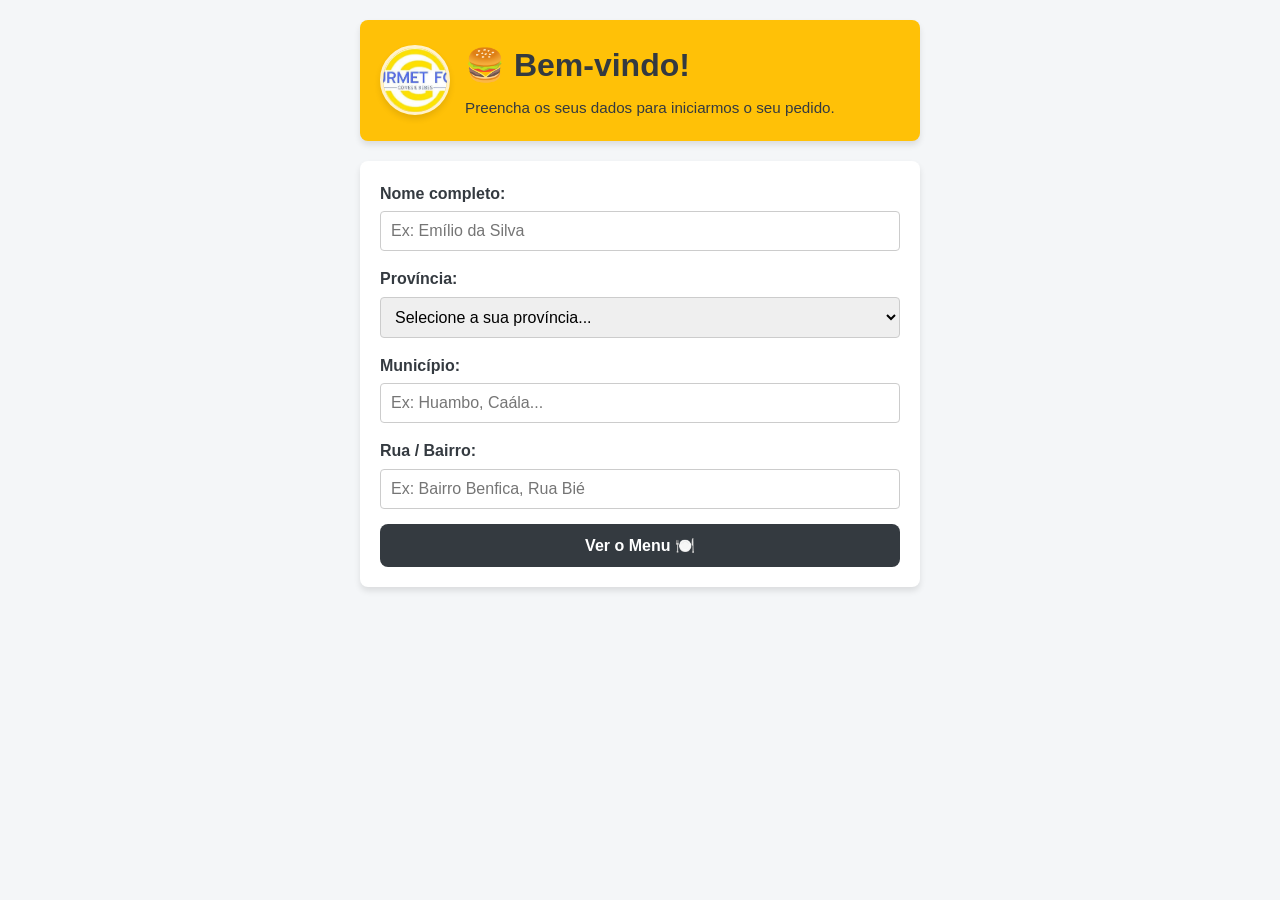
==== index.html @ bf73ad4e "Update index.html" ====
<!DOCTYPE html>
<html lang="pt-AO">
<head>
    <meta charset="UTF-8">
    <meta name="viewport" content="width=device-width, initial-scale=1.0">
    <title>🍔Bem-vindo | Catálogo de Pedidos</title>
    <link rel="stylesheet" href="css/style.css">
</head>
<body>
    <div class="container welcome-container">
        <header class="header-amarelo">
            <div class="header-flex">
                
                <img src="img/logo.png" alt="Logotipo da Loja" class="logo-loja">
                
                <div>
                    <h1 style="margin-bottom: 5px;">🍔 Bem-vindo!</h1>
                    <p style="margin: 0; font-size: 0.95em;">Preencha os seus dados para iniciarmos o seu pedido.</p>
                </div>

            </div>
            </header>

        <main class="card">
            <form id="form-cliente">
                <div class="form-group">
                    <label for="nome">Nome completo:</label>
                    <input type="text" id="nome" placeholder="Ex: Emílio da Silva" required>
                </div>

                <div class="form-group">
                    <label for="provincia">Província:</label>
                    <select id="provincia" required>
                        <option value="" disabled selected>Selecione a sua província...</option>
                        <option value="Bengo">Bengo</option>
                        <option value="Benguela">Benguela</option>
                        <option value="Bié">Bié</option>
                        <option value="Cabinda">Cabinda</option>
                        <option value="Cuando">Cuando</option>
                        <option value="Cuando Cubango">Cuando Cubango</option>
                        <option value="Cuanza Norte">Cuanza Norte</option>
                        <option value="Cuanza Sul">Cuanza Sul</option>
                        <option value="Cunene">Cunene</option>
                        <option value="Huambo">Huambo</option>
                        <option value="Huíla">Huíla</option>
                        <option value="Icolo e Bengo">Icolo e Bengo</option>
                        <option value="Luanda">Luanda</option>
                        <option value="Lunda Norte">Lunda Norte</option>
                        <option value="Lunda Sul">Lunda Sul</option>
                        <option value="Malanje">Malanje</option>
                        <option value="Moxico">Moxico</option>
                        <option value="Moxico Leste">Moxico Leste</option>
                        <option value="Namibe">Namibe</option>
                        <option value="Uíge">Uíge</option>
                        <option value="Zaire">Zaire</option>
                        </select>
                </div>

                <div class="form-group">
                    <label for="municipio">Município:</label>
                    <input type="text" id="municipio" placeholder="Ex: Huambo, Caála..." required>
                </div>

                <div class="form-group">
                    <label for="bairro">Rua / Bairro:</label>
                    <input type="text" id="bairro" placeholder="Ex: Bairro Benfica, Rua Bié" required>
                </div>

                <button type="submit" class="btn-primario">Ver o Menu 🍽️</button>
            </form>
        </main>
    </div>

    <script src="js/app.js"></script>
</body>
        </html>
---- css/style.css ----
/* =========================================
   VARIÁVEIS DE CORES E ESTILO GLOBAL
   ========================================= */
:root {
    --cor-fundo: #f4f6f8;
    --cor-texto: #333333;
    --cor-amarelo: #ffc107;
    --cor-azul: #007bff;
    --cor-cinza-escuro: #343a40;
    --cor-vermelho: #dc3545;
    --cor-verde: #4caf50; /* Um verde mais suave e elegante */
    --sombra-cartao: 0 4px 6px rgba(0, 0, 0, 0.1);
    --borda-raio: 8px;
}

* {
    margin: 0;
    padding: 0;
    box-sizing: border-box;
    font-family: 'Segoe UI', Tahoma, Geneva, Verdana, sans-serif;
}

body {
    background-color: var(--cor-fundo);
    color: var(--cor-texto);
    line-height: 1.6;
    padding-bottom: 90px;
}

.container {
    max-width: 600px;
    margin: 0 auto;
    padding: 20px;
}

header {
    padding: 20px;
    border-radius: var(--borda-raio);
    margin-bottom: 20px;
    text-align: center;
    color: #fff;
    box-shadow: var(--sombra-cartao);
}

.header-amarelo {
    background-color: var(--cor-amarelo);
    color: var(--cor-cinza-escuro);
}

.header-azul {
    background-color: var(--cor-azul);
}

.card {
    background-color: #ffffff;
    padding: 20px;
    border-radius: var(--borda-raio);
    box-shadow: var(--sombra-cartao);
    margin-bottom: 15px;
}

.form-group {
    margin-bottom: 15px;
}

.form-group label {
    display: block;
    margin-bottom: 5px;
    font-weight: bold;
    color: var(--cor-cinza-escuro);
}

.form-group input, 
.form-group select {
    width: 100%;
    padding: 10px;
    border: 1px solid #ccc;
    border-radius: 4px;
    font-size: 16px;
}

/* =========================================
   BOTÕES GERAIS
   ========================================= */
button {
    width: 100%;
    padding: 12px;
    font-size: 16px;
    font-weight: bold;
    border: none;
    border-radius: var(--borda-raio);
    cursor: pointer;
    transition: background-color 0.3s ease;
}

.btn-primario {
    background-color: var(--cor-cinza-escuro);
    color: #ffffff;
}

.btn-sucesso {
    background-color: var(--cor-verde);
    color: #ffffff;
}

.btn-perigo {
    background-color: var(--cor-vermelho);
    color: #ffffff;
}

/* =========================================
   BARRA DE NAVEGAÇÃO (RODAPÉ) - BOTÕES MAIS FINOS
   ========================================= */
.nav-inferior {
    position: fixed;
    bottom: 0;
    left: 0;
    width: 100%;
    background-color: #ffffff;
    box-shadow: 0 -2px 10px rgba(0,0,0,0.1);
    display: flex;
    justify-content: space-around;
    padding: 10px;
    z-index: 1000;
}

.nav-inferior button {
    width: 48%; /* Ocupam bem o espaço lateral */
    padding: 10px 5px; /* REDUZIDO a altura do botão */
    font-size: 14px; /* Letra ligeiramente menor para combinar */
    height: 45px; /* Altura fixa e fina */
    border-radius: 20px; /* Cantos um pouco mais redondos como na sua imagem */
}

/* =========================================
   NOTIFICAÇÕES FLUTUANTES (TOAST)
   ========================================= */
.toast-notificacao {
    position: fixed;
    top: -100px; /* Começa escondido em cima */
    left: 50%;
    transform: translateX(-50%);
    background-color: var(--cor-verde);
    color: white;
    padding: 12px 20px;
    border-radius: 30px;
    font-weight: bold;
    font-size: 14px;
    box-shadow: 0 4px 10px rgba(0,0,0,0.2);
    z-index: 9999;
    opacity: 0;
    transition: all 0.4s ease; /* Animação suave */
    text-align: center;
    width: 90%;
    max-width: 400px;
}

/* Classe que o JavaScript adiciona para a notificação descer e aparecer */
.toast-notificacao.mostrar {
    top: 20px;
    opacity: 1;
}

.toast-erro {
    background-color: var(--cor-vermelho);
}

/* =========================================
   ADICIONAIS DO CARRINHO
   ========================================= */
.total-container {
    font-size: 1.2em;
    font-weight: bold;
    text-align: center;
    margin: 20px 0;
    padding: 15px;
    background-color: #e9ecef;
    border-radius: var(--borda-raio);
    color: var(--cor-cinza-escuro);
       }

/* =========================================
   LOGÓTIPO DA LOJA E CABEÇALHO FLEX
   ========================================= */
.logo-loja {
    width: 70px;             /* Um pouco mais pequeno para caber bem ao lado do texto */
    height: 70px;            
    object-fit: cover;       
    border-radius: 50%;      
    border: 3px solid rgba(255, 255, 255, 0.8); 
    box-shadow: 0 4px 6px rgba(0,0,0,0.1);      
    flex-shrink: 0;          /* Impede que o logo encolha */
}

/* Nova classe para alinhar o logo e o texto lado a lado */
.header-flex {
    display: flex;
    align-items: center; /* Centra as coisas verticalmente */
    gap: 15px; /* Espaço entre o logo e o texto */
    text-align: left; /* O texto passa a ficar alinhado à esquerda */
}
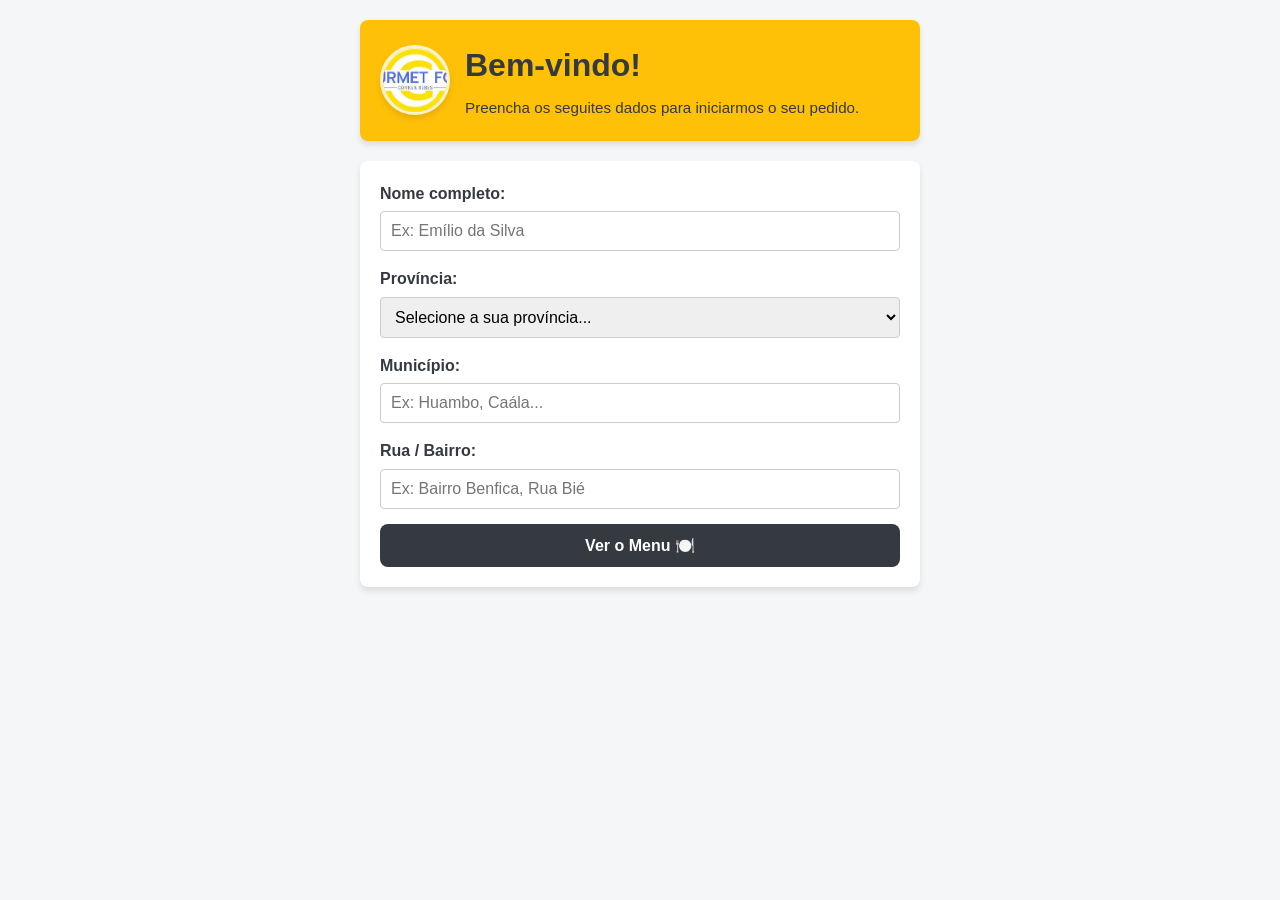
==== commit 48996a74: "Update index.html" ====
--- a/index.html
+++ b/index.html
@@ -3,7 +3,7 @@
 <head>
     <meta charset="UTF-8">
     <meta name="viewport" content="width=device-width, initial-scale=1.0">
-    <title>🍔Bem-vindo | Catálogo de Pedidos</title>
+    <title>Bem-vindo | Catálogo de Pedidos</title>
     <link rel="stylesheet" href="css/style.css">
 </head>
 <body>
@@ -14,8 +14,8 @@
                 <img src="img/logo.png" alt="Logotipo da Loja" class="logo-loja">
                 
                 <div>
-                    <h1 style="margin-bottom: 5px;">🍔 Bem-vindo!</h1>
-                    <p style="margin: 0; font-size: 0.95em;">Preencha os seus dados para iniciarmos o seu pedido.</p>
+                    <h1 style="margin-bottom: 5px;">Bem-vindo!</h1>
+                    <p style="margin: 0; font-size: 0.95em;">Preencha os seguites dados para iniciarmos o seu pedido.</p>
                 </div>
 
             </div>
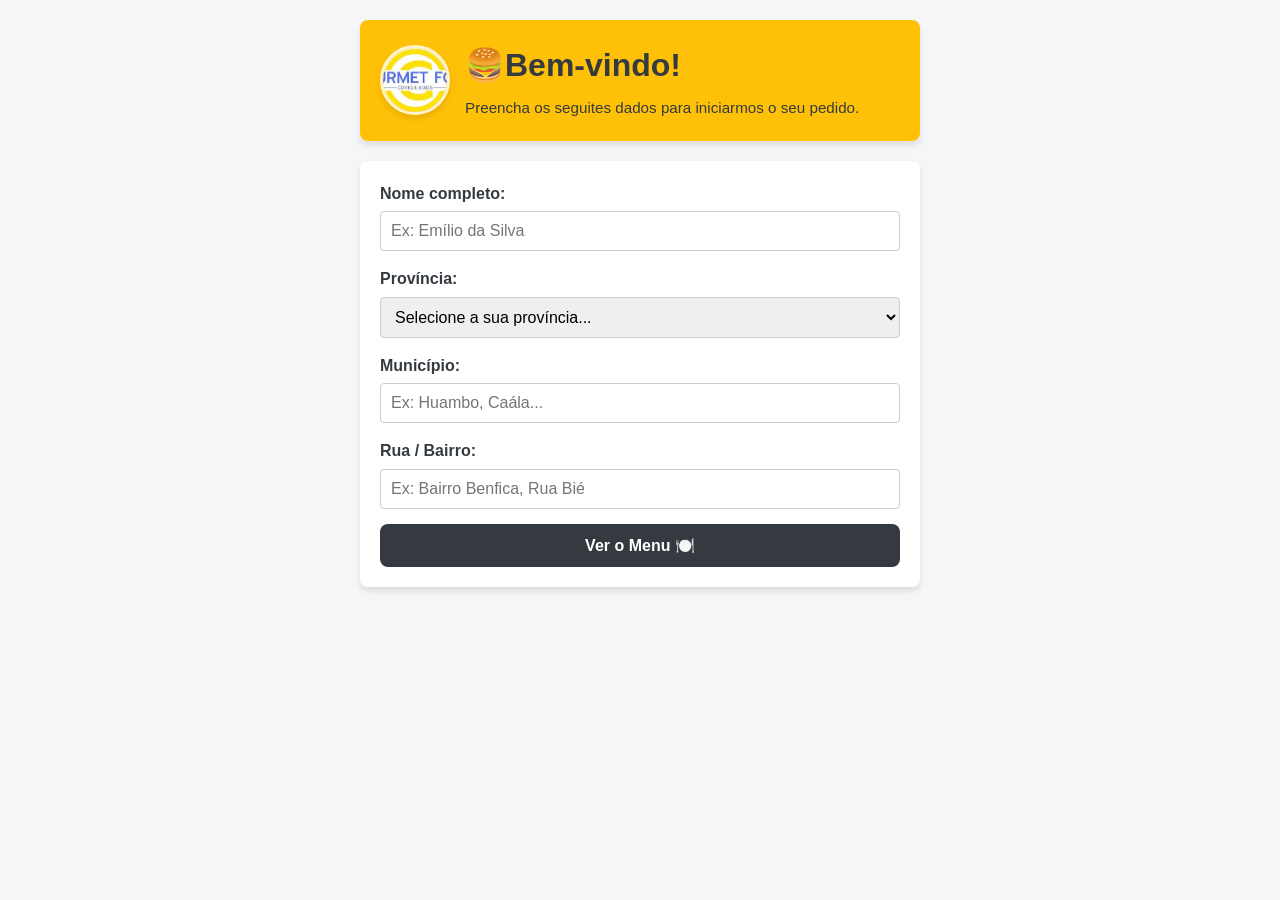
==== commit 6711f666: "Update index.html" ====
--- a/index.html
+++ b/index.html
@@ -14,7 +14,7 @@
                 <img src="img/logo.png" alt="Logotipo da Loja" class="logo-loja">
                 
                 <div>
-                    <h1 style="margin-bottom: 5px;">Bem-vindo!</h1>
+                    <h1 style="margin-bottom: 5px;">🍔Bem-vindo!</h1>
                     <p style="margin: 0; font-size: 0.95em;">Preencha os seguites dados para iniciarmos o seu pedido.</p>
                 </div>
 
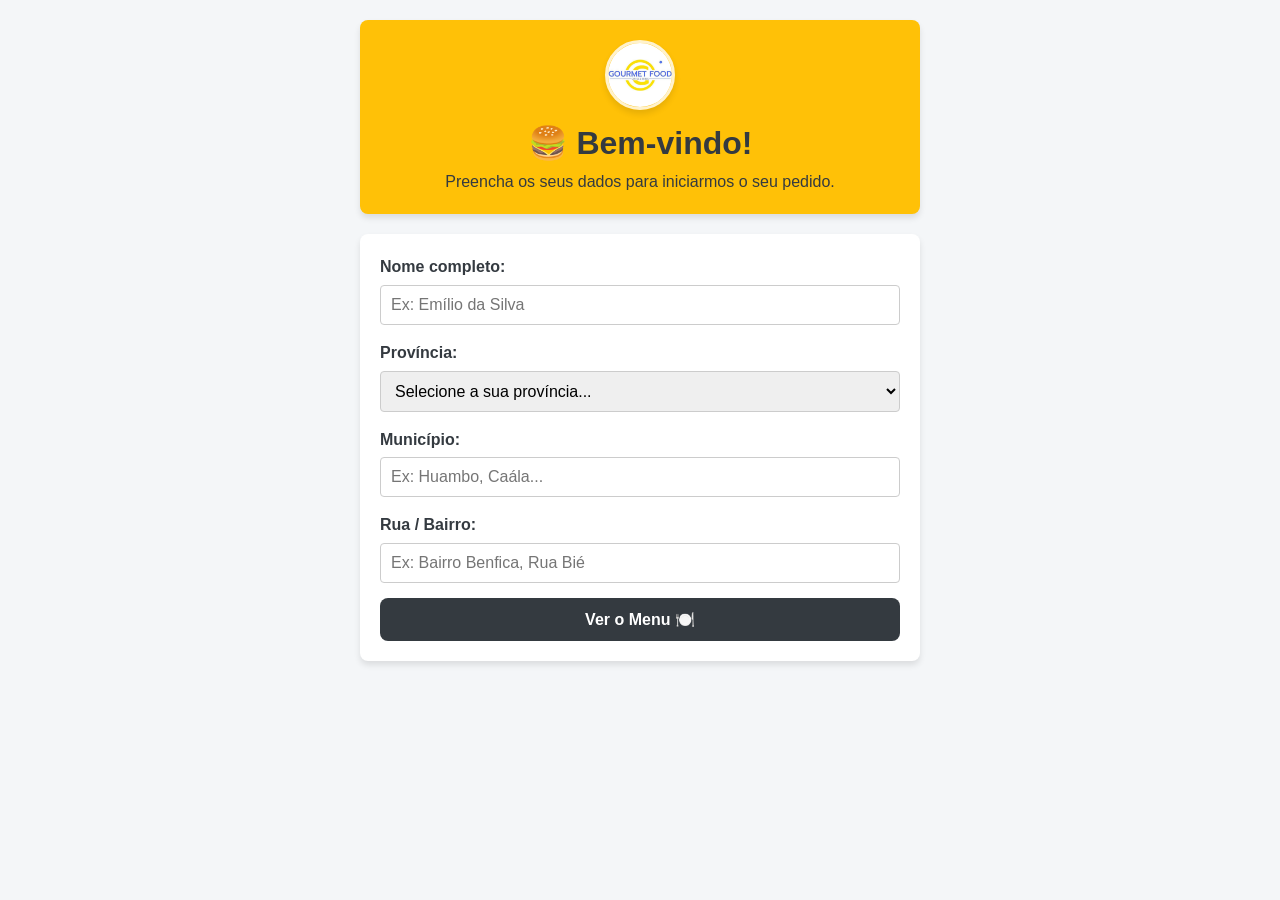
==== commit f8bd2399: "Update index.html" ====
--- a/index.html
+++ b/index.html
@@ -9,17 +9,10 @@
 <body>
     <div class="container welcome-container">
         <header class="header-amarelo">
-            <div class="header-flex">
-                
-                <img src="img/logo.png" alt="Logotipo da Loja" class="logo-loja">
-                
-                <div>
-                    <h1 style="margin-bottom: 5px;">🍔Bem-vindo!</h1>
-                    <p style="margin: 0; font-size: 0.95em;">Preencha os seguites dados para iniciarmos o seu pedido.</p>
-                </div>
-
-            </div>
-            </header>
+            <img src="logo.png" alt="Logotipo da Loja" class="logo-loja">
+            <h1>🍔 Bem-vindo!</h1>
+            <p>Preencha os seus dados para iniciarmos o seu pedido.</p>
+        </header>
 
         <main class="card">
             <form id="form-cliente">
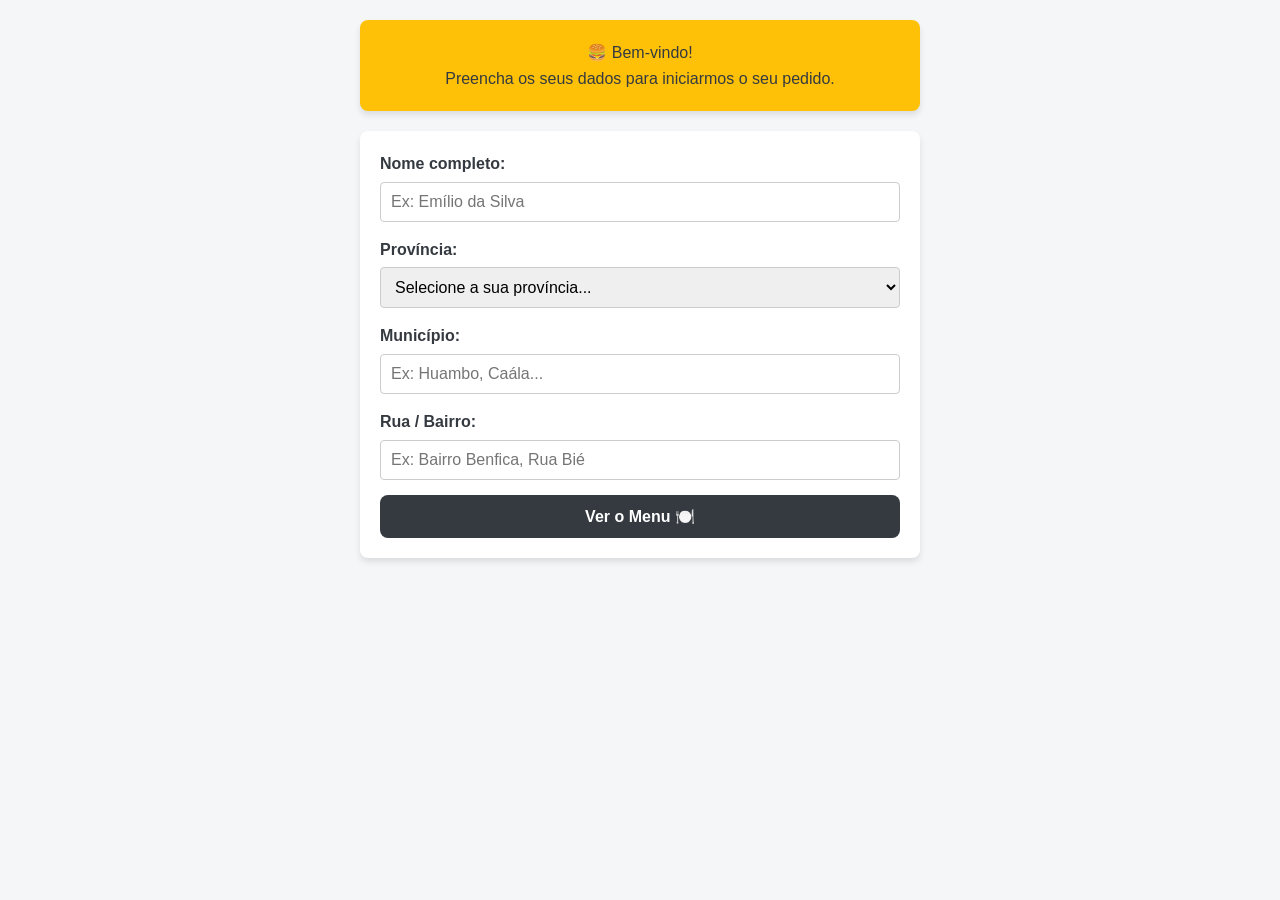
==== commit d4950c2e: "Update index.html" ====
--- a/index.html
+++ b/index.html
@@ -8,8 +8,7 @@
 </head>
 <body>
     <div class="container welcome-container">
-        <header class="header-amarelo">
-            <img src="logo.png" alt="Logotipo da Loja" class="logo-loja">
+        <header class="header-amarelo"
             <h1>🍔 Bem-vindo!</h1>
             <p>Preencha os seus dados para iniciarmos o seu pedido.</p>
         </header>
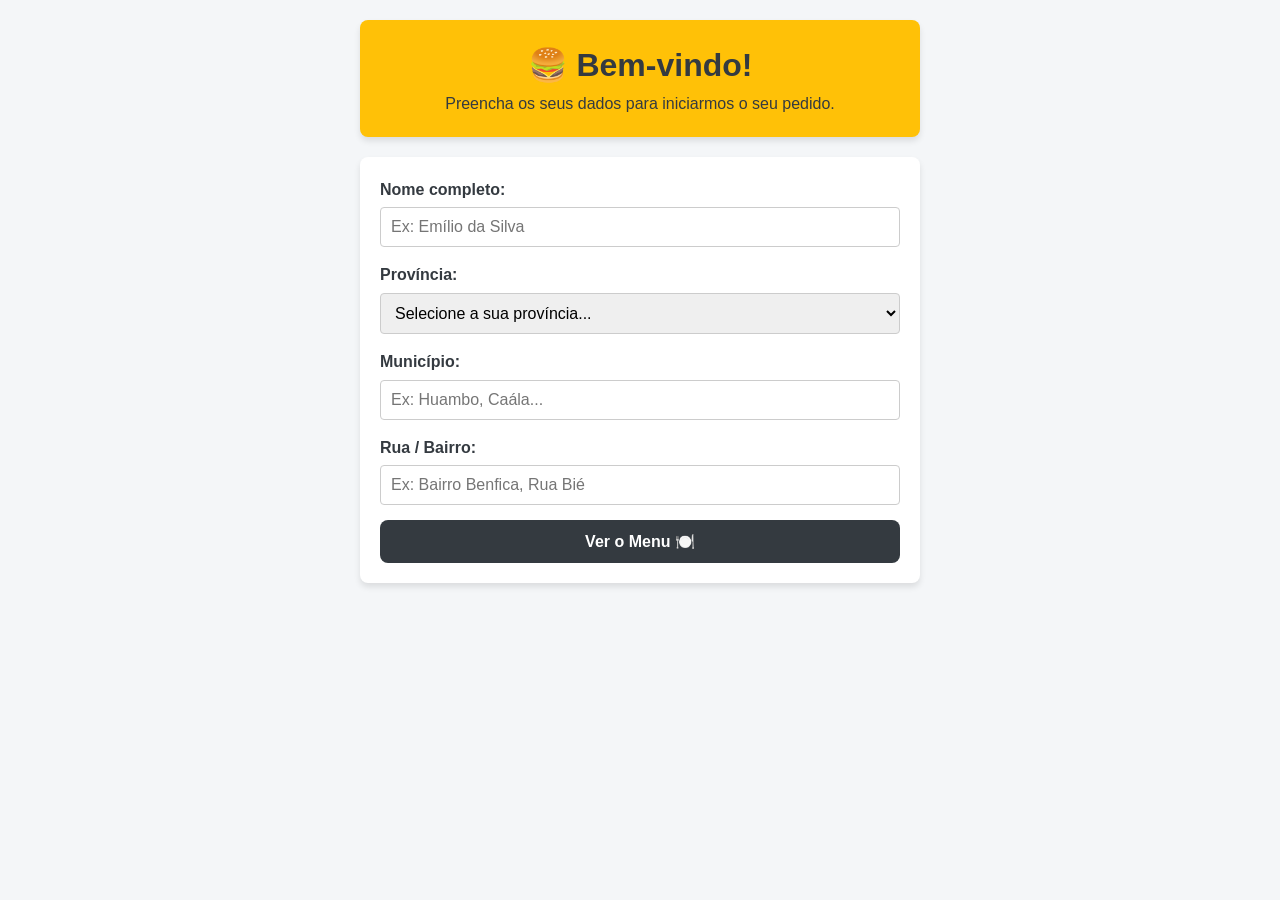
==== commit 769a97d9: "Update index.html" ====
--- a/index.html
+++ b/index.html
@@ -9,6 +9,7 @@
 <body>
     <div class="container welcome-container">
         <header class="header-amarelo"
+         <img src="logo.png" alt="Logotipo da Loja" class="logo-loja">
             <h1>🍔 Bem-vindo!</h1>
             <p>Preencha os seus dados para iniciarmos o seu pedido.</p>
         </header>
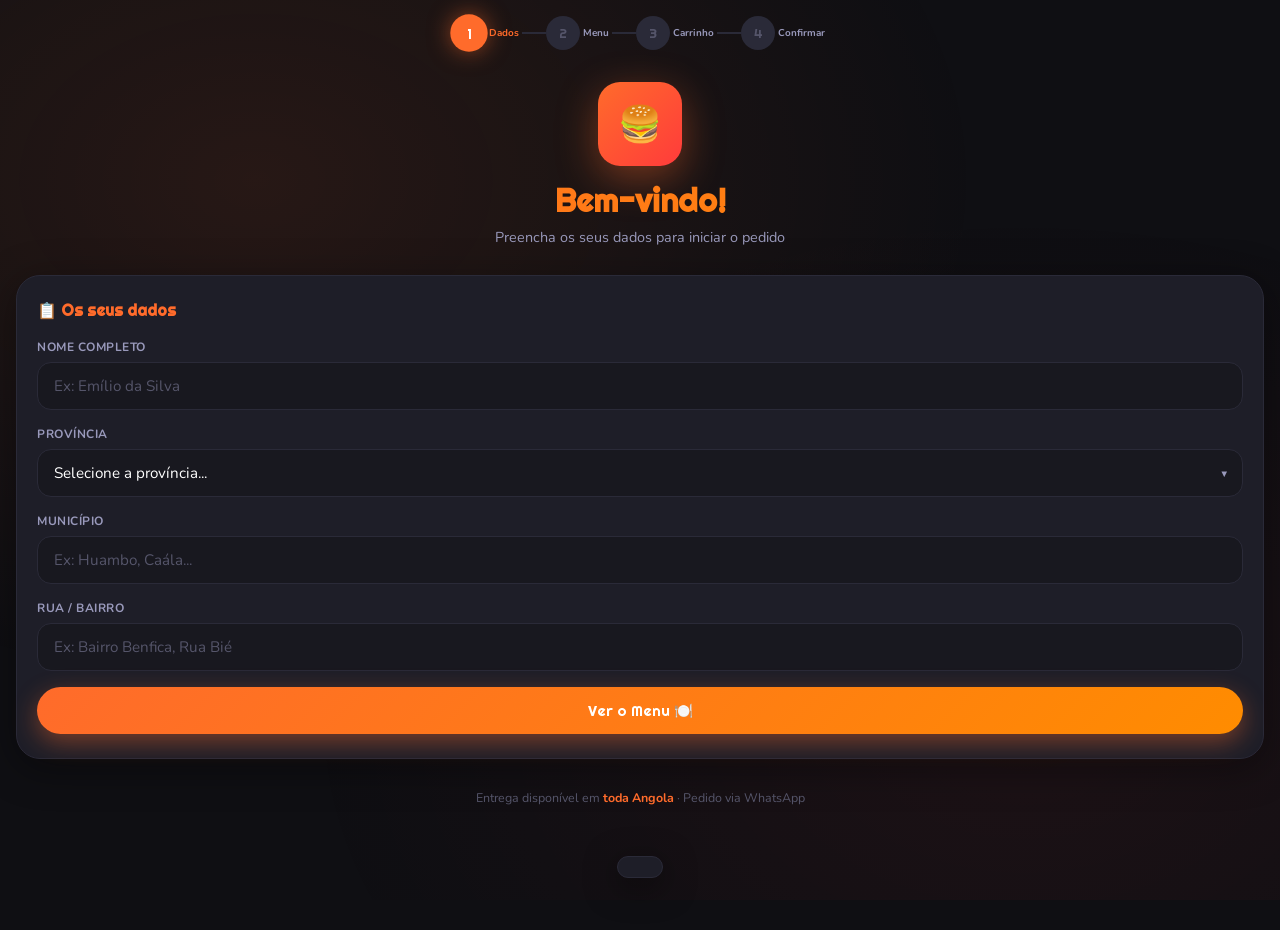
==== commit 741f1db4: "Add files via upload" ====
--- a/index.html
+++ b/index.html
@@ -1,69 +1,553 @@
 <!DOCTYPE html>
 <html lang="pt-AO">
 <head>
-    <meta charset="UTF-8">
-    <meta name="viewport" content="width=device-width, initial-scale=1.0">
-    <title>Bem-vindo | Catálogo de Pedidos</title>
-    <link rel="stylesheet" href="css/style.css">
+<meta charset="UTF-8"/>
+<meta name="viewport" content="width=device-width,initial-scale=1.0"/>
+<title>Catálogo de Pedidos</title>
+<link href="https://fonts.googleapis.com/css2?family=Nunito:wght@400;600;700;800;900&family=Righteous&display=swap" rel="stylesheet"/>
+<style>
+:root{
+  --bg:#0f0f13;--bg2:#18181f;--card:#1e1e28;--border:#2a2a38;
+  --orange:#ff6b2b;--orange2:#ff8c00;--red:#ff3b3b;--green:#22c55e;
+  --white:#fff;--muted:#9999bb;--muted2:#55556a;
+  --ft:'Righteous',cursive;--fb:'Nunito',sans-serif;
+  --r:14px;--tr:all .3s cubic-bezier(.4,0,.2,1);
+}
+*,*::before,*::after{box-sizing:border-box;margin:0;padding:0}
+html,body{height:100%}
+body{font-family:var(--fb);background:var(--bg);color:var(--white);overflow-x:hidden}
+body::before{content:'';position:fixed;inset:0;background:radial-gradient(ellipse at 20% 20%,rgba(255,107,43,.1) 0%,transparent 50%),radial-gradient(ellipse at 80% 80%,rgba(255,59,59,.06) 0%,transparent 50%);pointer-events:none;z-index:0}
+
+/* ── PAGES ── */
+.page{display:none;min-height:100vh;padding-bottom:110px;animation:fadeInPage .3s ease}
+.page.active{display:block}
+@keyframes fadeInPage{from{opacity:0;transform:translateY(8px)}to{opacity:1;transform:none}}
+
+/* ── PROGRESS ── */
+.progress-bar{display:flex;align-items:center;justify-content:center;gap:0;padding:16px 20px;position:relative;z-index:1}
+.step{display:flex;align-items:center}
+.step-circle{width:34px;height:34px;border-radius:50%;display:flex;align-items:center;justify-content:center;font-family:var(--ft);font-size:.82rem;transition:var(--tr);flex-shrink:0}
+.step-circle.done{background:var(--orange);color:#fff;box-shadow:0 0 14px rgba(255,107,43,.4)}
+.step-circle.active{background:var(--orange);color:#fff;box-shadow:0 0 20px rgba(255,107,43,.5);transform:scale(1.1)}
+.step-circle.active-g{background:var(--green);color:#fff;box-shadow:0 0 20px rgba(34,197,94,.5);transform:scale(1.1)}
+.step-circle.idle{background:var(--border);color:var(--muted2)}
+.step-line{width:24px;height:2px;background:var(--border);flex-shrink:0}
+.step-line.done{background:var(--orange)}
+.step-lbl{font-size:.62rem;font-weight:700;color:var(--muted);margin:0 3px;display:none}
+@media(min-width:360px){.step-lbl{display:block}}
+
+/* ── FORMS ── */
+.form-card{background:var(--card);border:1px solid var(--border);border-radius:24px;margin:16px;padding:24px 20px;position:relative;z-index:1;box-shadow:0 8px 40px rgba(0,0,0,.4)}
+.form-card h2{font-family:var(--ft);font-size:1rem;color:var(--orange);margin-bottom:18px;display:flex;align-items:center;gap:8px}
+.fg{margin-bottom:16px}
+.fg label{display:block;font-size:.75rem;font-weight:700;color:var(--muted);letter-spacing:.5px;text-transform:uppercase;margin-bottom:7px}
+.fg input,.fg select,.fg textarea{width:100%;padding:13px 16px;background:var(--bg2);border:1.5px solid var(--border);border-radius:var(--r);font-family:var(--fb);font-size:.95rem;color:var(--white);outline:none;transition:var(--tr);appearance:none;-webkit-appearance:none}
+.fg input:focus,.fg select:focus,.fg textarea:focus{border-color:var(--orange);box-shadow:0 0 0 4px rgba(255,107,43,.12)}
+.fg input::placeholder,.fg textarea::placeholder{color:var(--muted2)}
+.fg select option{background:var(--bg2)}
+.select-wrap{position:relative}
+.select-wrap::after{content:'▼';position:absolute;right:14px;top:50%;transform:translateY(-50%);font-size:.6rem;color:var(--muted);pointer-events:none}
+.fg textarea{resize:none}
+
+/* ── BUTTONS ── */
+.btn{display:inline-flex;align-items:center;justify-content:center;gap:8px;padding:14px 24px;border-radius:50px;font-family:var(--ft);font-size:.95rem;cursor:pointer;border:none;transition:var(--tr)}
+.btn-full{width:100%}
+.btn-orange{background:linear-gradient(135deg,var(--orange),var(--orange2));color:#fff;box-shadow:0 8px 24px rgba(255,107,43,.4)}
+.btn-orange:hover{transform:translateY(-2px);box-shadow:0 12px 32px rgba(255,107,43,.5)}
+.btn-green{background:linear-gradient(135deg,#128c7e,#25d366);color:#fff;box-shadow:0 8px 24px rgba(37,211,102,.35)}
+.btn-green:hover{transform:translateY(-2px)}
+.btn-gray{background:var(--bg2);border:1px solid var(--border);color:var(--muted)}
+.btn-gray:hover{color:var(--white);border-color:var(--white)}
+.btn:active{transform:scale(.97)}
+
+/* ── NAV BOTTOM ── */
+.nav-b{position:fixed;bottom:0;left:0;right:0;z-index:200;padding:10px 16px;background:rgba(15,15,19,.97);backdrop-filter:blur(20px);border-top:1px solid var(--border);display:flex;gap:10px;align-items:center}
+
+/* ── HERO (index) ── */
+.hero{text-align:center;padding:16px 20px 12px;position:relative;z-index:1}
+.hero-logo{width:84px;height:84px;border-radius:22px;background:linear-gradient(135deg,var(--orange),var(--red));margin:0 auto 14px;display:flex;align-items:center;justify-content:center;font-size:2.2rem;box-shadow:0 12px 40px rgba(255,107,43,.4);animation:pulse 2s ease-in-out infinite}
+@keyframes pulse{0%,100%{transform:scale(1)}50%{transform:scale(1.04)}}
+.hero h1{font-family:var(--ft);font-size:clamp(1.5rem,6vw,2rem);background:linear-gradient(135deg,var(--orange),var(--orange2));-webkit-background-clip:text;-webkit-text-fill-color:transparent;background-clip:text;margin-bottom:6px}
+.hero p{color:var(--muted);font-size:.9rem}
+
+/* ── TOP BAR (menu) ── */
+.top-bar{position:sticky;top:0;z-index:100;background:rgba(15,15,19,.95);backdrop-filter:blur(20px);border-bottom:1px solid var(--border);padding:10px 16px}
+.top-row{display:flex;align-items:center;justify-content:space-between;margin-bottom:10px}
+.cliente-info{display:flex;align-items:center;gap:10px}
+.avatar{width:36px;height:36px;border-radius:50%;background:linear-gradient(135deg,var(--orange),var(--red));display:flex;align-items:center;justify-content:center;font-family:var(--ft);font-size:.9rem;color:#fff;flex-shrink:0}
+.c-nome{font-family:var(--ft);font-size:.85rem}
+.c-sub{font-size:.7rem;color:var(--muted)}
+.cart-btn{display:flex;align-items:center;gap:6px;background:linear-gradient(135deg,var(--orange),var(--orange2));border:none;border-radius:50px;padding:9px 16px;font-family:var(--ft);font-size:.82rem;color:#fff;cursor:pointer;transition:var(--tr);box-shadow:0 4px 14px rgba(255,107,43,.35)}
+.cart-btn:hover{transform:translateY(-2px)}
+.c-badge{background:#fff;color:var(--orange);border-radius:50%;width:18px;height:18px;display:flex;align-items:center;justify-content:center;font-size:.68rem;font-weight:900}
+.search-wrap{position:relative}
+.search-wrap input{width:100%;padding:9px 14px 9px 36px;background:var(--bg2);border:1.5px solid var(--border);border-radius:50px;font-family:var(--fb);font-size:.85rem;color:var(--white);outline:none;transition:var(--tr)}
+.search-wrap input:focus{border-color:var(--orange)}
+.search-wrap input::placeholder{color:var(--muted2)}
+.s-ico{position:absolute;left:11px;top:50%;transform:translateY(-50%);color:var(--muted2);font-size:.85rem}
+
+/* ── CATS ── */
+.cats{display:flex;gap:8px;padding:10px 16px;overflow-x:auto;scrollbar-width:none;position:relative;z-index:1}
+.cats::-webkit-scrollbar{display:none}
+.cat-btn{padding:7px 16px;border-radius:50px;border:1.5px solid var(--border);background:transparent;font-family:var(--ft);font-size:.75rem;color:var(--muted);cursor:pointer;transition:var(--tr);white-space:nowrap;display:flex;align-items:center;gap:5px}
+.cat-btn:hover{border-color:var(--orange);color:var(--white)}
+.cat-btn.ativo{background:var(--orange);border-color:var(--orange);color:#fff;box-shadow:0 4px 14px rgba(255,107,43,.35)}
+
+/* ── SEC LABEL ── */
+.sec-lbl{padding:12px 16px 6px;font-family:var(--ft);font-size:.88rem;color:var(--muted);display:flex;align-items:center;gap:8px;position:relative;z-index:1}
+.sec-cnt{background:var(--border);border-radius:50px;padding:2px 9px;font-size:.7rem;color:var(--muted2)}
+
+/* ── PRODUCT CARDS ── */
+.prods{display:flex;flex-direction:column;gap:10px;padding:0 16px;position:relative;z-index:1}
+.p-card{background:var(--card);border:1px solid var(--border);border-radius:16px;overflow:hidden;display:flex;transition:var(--tr);animation:slideIn .3s ease both}
+@keyframes slideIn{from{opacity:0;transform:translateY(12px)}to{opacity:1;transform:none}}
+.p-card:hover{border-color:rgba(255,107,43,.3);transform:translateY(-2px);box-shadow:0 8px 28px rgba(0,0,0,.3)}
+.p-img{width:100px;min-height:100px;flex-shrink:0;background:linear-gradient(135deg,var(--bg2),var(--border));display:flex;align-items:center;justify-content:center;font-size:2.2rem}
+.p-img img{width:100px;height:100px;object-fit:cover}
+.p-body{flex:1;padding:12px 12px 10px}
+.p-head{display:flex;justify-content:space-between;align-items:flex-start;gap:6px;margin-bottom:3px}
+.p-nome{font-family:var(--ft);font-size:.88rem;line-height:1.2}
+.p-badge{font-size:.58rem;font-weight:800;padding:2px 7px;border-radius:50px;white-space:nowrap;flex-shrink:0}
+.bp{background:rgba(255,107,43,.2);color:var(--orange)}
+.bn{background:rgba(34,197,94,.2);color:var(--green)}
+.p-desc{font-size:.75rem;color:var(--muted);margin-bottom:9px;line-height:1.5}
+.p-foot{display:flex;align-items:center;justify-content:space-between}
+.p-preco{font-family:var(--ft);font-size:1rem;color:var(--orange)}
+.p-preco small{font-size:.68rem;color:var(--muted);font-family:var(--fb)}
+.qtd-ctrl{display:flex;align-items:center;background:var(--bg2);border-radius:50px;border:1px solid var(--border);overflow:hidden}
+.bq{width:30px;height:30px;border:none;background:transparent;color:var(--white);font-size:.95rem;cursor:pointer;display:flex;align-items:center;justify-content:center;transition:var(--tr)}
+.bq:hover{color:var(--orange)}
+.qn{min-width:24px;text-align:center;font-family:var(--ft);font-size:.82rem}
+.btn-add{display:flex;align-items:center;gap:5px;background:linear-gradient(135deg,var(--orange),var(--orange2));border:none;border-radius:50px;padding:7px 14px;font-family:var(--ft);font-size:.75rem;color:#fff;cursor:pointer;transition:var(--tr);box-shadow:0 3px 10px rgba(255,107,43,.3)}
+.btn-add:hover{transform:scale(1.05)}
+.empty{text-align:center;padding:48px 24px;color:var(--muted);position:relative;z-index:1}
+.empty-ico{font-size:3rem;margin-bottom:10px}
+
+/* ── CART ITEMS ── */
+.cart-items{display:flex;flex-direction:column;gap:10px;padding:12px 16px;position:relative;z-index:1}
+.c-item{background:var(--card);border:1px solid var(--border);border-radius:16px;padding:12px;display:flex;gap:10px;align-items:center;animation:slideIn .3s ease}
+.c-item:hover{border-color:rgba(255,107,43,.25)}
+.ci-emoji{width:50px;height:50px;border-radius:10px;background:var(--bg2);display:flex;align-items:center;justify-content:center;font-size:1.5rem;flex-shrink:0}
+.ci-info{flex:1;min-width:0}
+.ci-nome{font-family:var(--ft);font-size:.85rem;white-space:nowrap;overflow:hidden;text-overflow:ellipsis}
+.ci-preco{font-size:.75rem;color:var(--muted)}
+.ci-right{display:flex;flex-direction:column;align-items:flex-end;gap:7px;flex-shrink:0}
+.ci-sub{font-family:var(--ft);font-size:.9rem;color:var(--orange)}
+.btn-del{background:none;border:none;color:var(--muted2);cursor:pointer;padding:2px;font-size:.85rem;transition:color .2s}
+.btn-del:hover{color:var(--red)}
+.note-box{background:var(--bg2);border:1px solid var(--border);border-radius:12px;margin:0 16px 10px;padding:12px;position:relative;z-index:1}
+.note-box label{font-size:.72rem;font-weight:700;color:var(--muted);letter-spacing:.5px;text-transform:uppercase;display:block;margin-bottom:7px}
+.note-box textarea{width:100%;background:transparent;border:none;outline:none;font-family:var(--fb);font-size:.85rem;color:var(--white);resize:none}
+.note-box textarea::placeholder{color:var(--muted2)}
+.summary-card{background:var(--card);border:1px solid var(--border);border-radius:16px;margin:0 16px;padding:16px;position:relative;z-index:1}
+.sum-row{display:flex;justify-content:space-between;align-items:center;padding:7px 0;border-bottom:1px solid var(--border);font-size:.88rem}
+.sum-row:last-child{border-bottom:none}
+.sum-row .l{color:var(--muted)}
+.sum-total{display:flex;justify-content:space-between;align-items:center;padding:12px 0 0}
+.sum-total .l{font-family:var(--ft);font-size:.95rem}
+.sum-total .v{font-family:var(--ft);font-size:1.4rem;color:var(--orange)}
+.cart-empty{text-align:center;padding:56px 24px;position:relative;z-index:1}
+.cart-empty .ico{font-size:3.5rem;margin-bottom:14px}
+.cart-empty h2{font-family:var(--ft);font-size:1.2rem;color:var(--muted);margin-bottom:8px}
+.cart-empty p{color:var(--muted2);font-size:.88rem;margin-bottom:22px}
+
+/* ── PAGE HEADER ── */
+.page-hdr{padding:8px 16px 4px;position:relative;z-index:1}
+.page-hdr h1{font-family:var(--ft);font-size:1.4rem;display:flex;align-items:center;gap:8px}
+.page-hdr p{color:var(--muted);font-size:.82rem;margin-top:4px}
+
+/* ── CONFIRM ── */
+.sec-card{background:var(--card);border:1px solid var(--border);border-radius:16px;margin:0 16px 10px;padding:16px;position:relative;z-index:1}
+.sec-card h3{font-family:var(--ft);font-size:.85rem;color:var(--orange);display:flex;align-items:center;gap:7px;margin-bottom:12px;padding-bottom:10px;border-bottom:1px solid var(--border)}
+.i-row{display:flex;justify-content:space-between;align-items:flex-start;padding:5px 0;border-bottom:1px solid rgba(255,255,255,.04);font-size:.87rem}
+.i-row:last-child{border-bottom:none}
+.i-row .l{color:var(--muted);font-size:.78rem;flex-shrink:0;margin-right:10px}
+.i-row .v{text-align:right;font-weight:600}
+.o-item{display:flex;align-items:center;gap:10px;padding:9px 0;border-bottom:1px solid rgba(255,255,255,.04)}
+.o-item:last-child{border-bottom:none}
+.o-emoji{width:38px;height:38px;border-radius:9px;background:var(--bg2);display:flex;align-items:center;justify-content:center;font-size:1.1rem;flex-shrink:0}
+.o-nome{flex:1;font-size:.87rem;font-weight:600}
+.o-qtd{font-size:.75rem;color:var(--muted)}
+.o-sub{font-family:var(--ft);font-size:.85rem;color:var(--orange)}
+.total-blk{background:linear-gradient(135deg,rgba(255,107,43,.15),rgba(255,140,0,.08));border:1px solid rgba(255,107,43,.3);border-radius:14px;margin:0 16px 10px;padding:16px;display:flex;justify-content:space-between;align-items:center;position:relative;z-index:1}
+.total-blk .l{font-size:.82rem;color:var(--muted)}
+.total-blk .v{font-family:var(--ft);font-size:1.6rem;color:var(--orange)}
+.wa-banner{background:linear-gradient(135deg,#128c7e,#25d366);border-radius:14px;margin:0 16px 10px;padding:14px;display:flex;align-items:center;gap:10px;position:relative;z-index:1}
+.wa-banner .ico{font-size:1.8rem;flex-shrink:0}
+.wa-banner h4{font-family:var(--ft);font-size:.88rem;margin-bottom:2px}
+.wa-banner p{font-size:.75rem;color:rgba(255,255,255,.8)}
+
+/* ── SUCCESS ── */
+.success-ov{position:fixed;inset:0;background:var(--bg);z-index:9999;display:flex;flex-direction:column;align-items:center;justify-content:center;padding:32px;text-align:center;opacity:0;pointer-events:none;transition:opacity .5s}
+.success-ov.show{opacity:1;pointer-events:all}
+.s-ico{font-size:5rem;margin-bottom:18px;animation:pop .5s cubic-bezier(.34,1.56,.64,1) both}
+@keyframes pop{from{transform:scale(0)}to{transform:scale(1)}}
+.success-ov h2{font-family:var(--ft);font-size:1.7rem;color:var(--green);margin-bottom:10px}
+.success-ov p{color:var(--muted);margin-bottom:28px;max-width:300px}
+
+/* ── CART TOTAL NAV ── */
+.cart-total-pill{background:rgba(255,255,255,.18);border-radius:50px;padding:2px 10px;font-size:.78rem}
+
+/* ── TOAST ── */
+.toast{position:fixed;bottom:82px;left:50%;transform:translateX(-50%) translateY(60px);background:var(--card);border:1px solid var(--border);border-radius:50px;padding:10px 22px;font-size:.87rem;font-weight:700;white-space:nowrap;z-index:9999;transition:transform .4s cubic-bezier(.34,1.56,.64,1);box-shadow:0 8px 32px rgba(0,0,0,.5)}
+.toast.show{transform:translateX(-50%) translateY(0)}
+.toast.ok{border-color:var(--green);color:var(--green)}
+.toast.err{border-color:var(--red);color:var(--red)}
+</style>
 </head>
 <body>
-    <div class="container welcome-container">
-        <header class="header-amarelo"
-         <img src="logo.png" alt="Logotipo da Loja" class="logo-loja">
-            <h1>🍔 Bem-vindo!</h1>
-            <p>Preencha os seus dados para iniciarmos o seu pedido.</p>
-        </header>
-
-        <main class="card">
-            <form id="form-cliente">
-                <div class="form-group">
-                    <label for="nome">Nome completo:</label>
-                    <input type="text" id="nome" placeholder="Ex: Emílio da Silva" required>
-                </div>
-
-                <div class="form-group">
-                    <label for="provincia">Província:</label>
-                    <select id="provincia" required>
-                        <option value="" disabled selected>Selecione a sua província...</option>
-                        <option value="Bengo">Bengo</option>
-                        <option value="Benguela">Benguela</option>
-                        <option value="Bié">Bié</option>
-                        <option value="Cabinda">Cabinda</option>
-                        <option value="Cuando">Cuando</option>
-                        <option value="Cuando Cubango">Cuando Cubango</option>
-                        <option value="Cuanza Norte">Cuanza Norte</option>
-                        <option value="Cuanza Sul">Cuanza Sul</option>
-                        <option value="Cunene">Cunene</option>
-                        <option value="Huambo">Huambo</option>
-                        <option value="Huíla">Huíla</option>
-                        <option value="Icolo e Bengo">Icolo e Bengo</option>
-                        <option value="Luanda">Luanda</option>
-                        <option value="Lunda Norte">Lunda Norte</option>
-                        <option value="Lunda Sul">Lunda Sul</option>
-                        <option value="Malanje">Malanje</option>
-                        <option value="Moxico">Moxico</option>
-                        <option value="Moxico Leste">Moxico Leste</option>
-                        <option value="Namibe">Namibe</option>
-                        <option value="Uíge">Uíge</option>
-                        <option value="Zaire">Zaire</option>
-                        </select>
-                </div>
-
-                <div class="form-group">
-                    <label for="municipio">Município:</label>
-                    <input type="text" id="municipio" placeholder="Ex: Huambo, Caála..." required>
-                </div>
-
-                <div class="form-group">
-                    <label for="bairro">Rua / Bairro:</label>
-                    <input type="text" id="bairro" placeholder="Ex: Bairro Benfica, Rua Bié" required>
-                </div>
-
-                <button type="submit" class="btn-primario">Ver o Menu 🍽️</button>
-            </form>
-        </main>
+
+<!-- ═══════════════════════════════════
+     PAGE 1 — INDEX
+═══════════════════════════════════ -->
+<div class="page active" id="pg-index">
+  <div class="progress-bar">
+    <div class="step"><div class="step-circle active">1</div><span class="step-lbl" style="color:var(--orange)">Dados</span></div>
+    <div class="step-line"></div>
+    <div class="step"><div class="step-circle idle">2</div><span class="step-lbl">Menu</span></div>
+    <div class="step-line"></div>
+    <div class="step"><div class="step-circle idle">3</div><span class="step-lbl">Carrinho</span></div>
+    <div class="step-line"></div>
+    <div class="step"><div class="step-circle idle">4</div><span class="step-lbl">Confirmar</span></div>
+  </div>
+  <div class="hero">
+    <div class="hero-logo">🍔</div>
+    <h1>Bem-vindo!</h1>
+    <p>Preencha os seus dados para iniciar o pedido</p>
+  </div>
+  <div class="form-card">
+    <h2>📋 Os seus dados</h2>
+    <form id="form-cliente">
+      <div class="fg"><label>Nome completo</label><input type="text" id="nome" placeholder="Ex: Emílio da Silva" required/></div>
+      <div class="fg"><label>Província</label>
+        <div class="select-wrap">
+          <select id="provincia" required>
+            <option value="" disabled selected>Selecione a província...</option>
+            <option>Bengo</option><option>Benguela</option><option>Bié</option>
+            <option>Cabinda</option><option>Cuando Cubango</option><option>Cuanza Norte</option>
+            <option>Cuanza Sul</option><option>Cunene</option><option>Huambo</option>
+            <option>Huíla</option><option>Icolo e Bengo</option><option>Luanda</option>
+            <option>Lunda Norte</option><option>Lunda Sul</option><option>Malanje</option>
+            <option>Moxico</option><option>Namibe</option><option>Uíge</option><option>Zaire</option>
+          </select>
+        </div>
+      </div>
+      <div class="fg"><label>Município</label><input type="text" id="municipio" placeholder="Ex: Huambo, Caála..." required/></div>
+      <div class="fg"><label>Rua / Bairro</label><input type="text" id="bairro" placeholder="Ex: Bairro Benfica, Rua Bié" required/></div>
+      <button type="submit" class="btn btn-orange btn-full">Ver o Menu 🍽️</button>
+    </form>
+  </div>
+  <div style="text-align:center;padding:14px;font-size:.78rem;color:var(--muted2);position:relative;z-index:1">Entrega disponível em <span style="color:var(--orange);font-weight:700">toda Angola</span> · Pedido via WhatsApp</div>
+</div>
+
+
+<!-- ═══════════════════════════════════
+     PAGE 2 — MENU
+═══════════════════════════════════ -->
+<div class="page" id="pg-menu">
+  <div class="top-bar">
+    <div class="top-row">
+      <div class="cliente-info">
+        <div class="avatar" id="av">?</div>
+        <div><div class="c-nome" id="c-nome">—</div><div class="c-sub" id="c-sub">—</div></div>
+      </div>
+      <button class="cart-btn" onclick="irCarrinho()">
+        🛒 <span class="c-badge" id="c-badge">0</span>
+      </button>
     </div>
-
-    <script src="js/app.js"></script>
+    <div class="search-wrap">
+      <span class="s-ico">🔍</span>
+      <input type="text" id="search" placeholder="Pesquisar produtos..." oninput="renderMenu()"/>
+    </div>
+  </div>
+  <div class="cats" id="cats-el"></div>
+  <div class="sec-lbl"><span id="sec-txt">Todos</span><span class="sec-cnt" id="sec-cnt">0</span></div>
+  <div class="prods" id="prods-el"></div>
+  <div class="nav-b">
+    <button class="btn btn-gray" style="padding:12px 18px" onclick="goTo('pg-index')">← Voltar</button>
+    <button class="btn btn-orange" style="flex:1" onclick="irCarrinho()">
+      🛒 Carrinho <span class="cart-total-pill" id="nav-total">0 Kz</span>
+    </button>
+  </div>
+</div>
+
+
+<!-- ═══════════════════════════════════
+     PAGE 3 — CARRINHO
+═══════════════════════════════════ -->
+<div class="page" id="pg-carrinho">
+  <div class="progress-bar">
+    <div class="step"><div class="step-circle done">✓</div><span class="step-lbl">Dados</span></div>
+    <div class="step-line done"></div>
+    <div class="step"><div class="step-circle done">✓</div><span class="step-lbl">Menu</span></div>
+    <div class="step-line done"></div>
+    <div class="step"><div class="step-circle active">3</div><span class="step-lbl" style="color:var(--orange)">Carrinho</span></div>
+    <div class="step-line"></div>
+    <div class="step"><div class="step-circle idle">4</div><span class="step-lbl">Confirmar</span></div>
+  </div>
+  <div class="page-hdr"><h1>🛒 O Seu Carrinho</h1><p>Reveja os itens antes de confirmar</p></div>
+  <div id="cart-content"></div>
+  <div class="nav-b" id="cart-nav" style="display:none">
+    <button class="btn btn-gray" style="padding:12px 18px" onclick="goTo('pg-menu')">← Menu</button>
+    <button class="btn btn-green" style="flex:1" onclick="goTo('pg-confirmar');renderConfirm()">Confirmar ✅</button>
+  </div>
+</div>
+
+
+<!-- ═══════════════════════════════════
+     PAGE 4 — CONFIRMAR
+═══════════════════════════════════ -->
+<div class="page" id="pg-confirmar">
+  <div class="progress-bar">
+    <div class="step"><div class="step-circle done">✓</div><span class="step-lbl">Dados</span></div>
+    <div class="step-line done"></div>
+    <div class="step"><div class="step-circle done">✓</div><span class="step-lbl">Menu</span></div>
+    <div class="step-line done"></div>
+    <div class="step"><div class="step-circle done">✓</div><span class="step-lbl">Carrinho</span></div>
+    <div class="step-line done"></div>
+    <div class="step"><div class="step-circle active-g">✓</div><span class="step-lbl" style="color:var(--green)">Confirmar</span></div>
+  </div>
+  <div class="page-hdr"><h1>🧾 Resumo do Pedido</h1><p>Verifique os detalhes antes de enviar</p></div>
+  <div id="confirm-content"></div>
+  <div class="wa-banner">
+    <div class="ico">💬</div>
+    <div><h4>Envio via WhatsApp</h4><p>O pedido será enviado directamente para o nosso número.</p></div>
+  </div>
+  <div class="nav-b">
+    <button class="btn btn-gray" style="padding:12px 18px" onclick="goTo('pg-carrinho');renderCart()">← Voltar</button>
+    <button class="btn btn-green" style="flex:1" id="btn-wa" onclick="enviar()">📲 Enviar pelo WhatsApp</button>
+  </div>
+</div>
+
+
+<!-- SUCCESS -->
+<div class="success-ov" id="success-ov">
+  <div class="s-ico">✅</div>
+  <h2>Pedido Enviado!</h2>
+  <p>O seu pedido foi enviado via WhatsApp. Aguarde a confirmação da nossa equipa!</p>
+  <button class="btn btn-orange" style="margin-top:8px" onclick="novoP()">Novo Pedido 🍔</button>
+</div>
+
+<!-- TOAST -->
+<div class="toast" id="toast"></div>
+
+
+<script>
+// ── PRODUTOS ──────────────────────────────────────────
+const PRODUTOS = [
+  {id:1,nome:"Coxinha de Frango",desc:"Massa crocante com bastante recheio de frango desfiado.",preco:100,cat:"Snacks",emoji:"🍗",badge:"pop"},
+  {id:2,nome:"Churros com Doce de Leite",desc:"Churros quentinhos passados no açúcar e canela.",preco:100,cat:"Sobremesas",emoji:"🥐",badge:""},
+  {id:3,nome:"Hambúrguer Clássico",desc:"Pão brioche, carne 160g, queijo cheddar e molho especial.",preco:1500,cat:"Burgers",emoji:"🍔",badge:"pop"},
+  {id:4,nome:"Hambúrguer BBQ",desc:"Carne dupla, bacon crocante, cebola caramelizada e molho BBQ.",preco:1800,cat:"Burgers",emoji:"🍔",badge:"new"},
+  {id:5,nome:"Batata Frita Grande",desc:"Batatas fritas crocantes e douradas, porção grande.",preco:500,cat:"Snacks",emoji:"🍟",badge:""},
+  {id:6,nome:"Refrigerante em Lata",desc:"Coca-cola, Fanta ou Sprite (330ml).",preco:300,cat:"Bebidas",emoji:"🥤",badge:""},
+  {id:7,nome:"Sumo Natural",desc:"Sumo de fruta fresca — laranja, manga ou maracujá.",preco:400,cat:"Bebidas",emoji:"🍊",badge:"new"},
+  {id:8,nome:"Pizza Margherita",desc:"Molho de tomate, mozzarella fresca e manjericão.",preco:2200,cat:"Pizzas",emoji:"🍕",badge:""},
+  {id:9,nome:"Pizza Pepperoni",desc:"Molho especial, mozzarella abundante e pepperoni.",preco:2500,cat:"Pizzas",emoji:"🍕",badge:"pop"},
+  {id:10,nome:"Cheesecake",desc:"Fatia cremosa de cheesecake com calda de morango.",preco:600,cat:"Sobremesas",emoji:"🍰",badge:"new"},
+];
+const CATS = ["Todos",...new Set(PRODUTOS.map(p=>p.cat))];
+const CAT_ICONS = {Todos:"🍽️",Burgers:"🍔",Snacks:"🍟",Bebidas:"🥤",Pizzas:"🍕",Sobremesas:"🍰"};
+
+// ── STATE ─────────────────────────────────────────────
+let carrinho = [];
+let cliente = null;
+let catAtiva = "Todos";
+let nota = "";
+
+// ── NAVIGATION ────────────────────────────────────────
+function goTo(id){
+  document.querySelectorAll('.page').forEach(p=>p.classList.remove('active'));
+  document.getElementById(id).classList.add('active');
+  window.scrollTo(0,0);
+}
+
+// ── TOAST ─────────────────────────────────────────────
+function toast(msg,tipo='ok'){
+  const t=document.getElementById('toast');
+  t.textContent=msg;t.className='toast show '+tipo;
+  clearTimeout(t._t);t._t=setTimeout(()=>t.classList.remove('show'),2800);
+}
+
+// ── PAGE 1 ────────────────────────────────────────────
+document.getElementById('form-cliente').addEventListener('submit',function(e){
+  e.preventDefault();
+  const nome=document.getElementById('nome').value.trim();
+  const provincia=document.getElementById('provincia').value;
+  const municipio=document.getElementById('municipio').value.trim();
+  const bairro=document.getElementById('bairro').value.trim();
+  if(!nome||!provincia||!municipio||!bairro){toast('Preencha todos os campos!','err');return;}
+  cliente={nome,provincia,municipio,bairro};
+  carrinho=[];
+  initMenu();
+  goTo('pg-menu');
+});
+
+// ── PAGE 2 — MENU ─────────────────────────────────────
+function initMenu(){
+  // Avatar
+  document.getElementById('av').textContent=cliente.nome[0].toUpperCase();
+  document.getElementById('c-nome').textContent=cliente.nome;
+  document.getElementById('c-sub').textContent=`${cliente.municipio}, ${cliente.provincia}`;
+
+  // Build categories
+  const catsEl=document.getElementById('cats-el');
+  catsEl.innerHTML='';
+  CATS.forEach(c=>{
+    const b=document.createElement('button');
+    b.className='cat-btn'+(c==="Todos"?' ativo':'');
+    b.innerHTML=`${CAT_ICONS[c]||'🍴'} ${c}`;
+    b.onclick=()=>{catAtiva=c;document.querySelectorAll('.cat-btn').forEach(x=>x.classList.remove('ativo'));b.classList.add('ativo');renderMenu()};
+    catsEl.appendChild(b);
+  });
+  renderMenu();
+}
+
+function renderMenu(){
+  const termo=(document.getElementById('search')||{value:''}).value.toLowerCase();
+  let lista=PRODUTOS;
+  if(catAtiva!=="Todos") lista=lista.filter(p=>p.cat===catAtiva);
+  if(termo) lista=lista.filter(p=>p.nome.toLowerCase().includes(termo)||p.desc.toLowerCase().includes(termo));
+
+  document.getElementById('sec-txt').textContent=catAtiva==="Todos"?"Todos os produtos":catAtiva;
+  document.getElementById('sec-cnt').textContent=lista.length;
+
+  const el=document.getElementById('prods-el');
+  if(!lista.length){el.innerHTML=`<div class="empty"><div class="empty-ico">🔍</div><p>Nenhum produto encontrado</p></div>`;return;}
+
+  el.innerHTML='';
+  lista.forEach((p,i)=>{
+    const qtd=(carrinho.find(c=>c.id===p.id)||{quantidade:0}).quantidade;
+    let badge='';
+    if(p.badge==='pop') badge=`<span class="p-badge bp">🔥 Popular</span>`;
+    if(p.badge==='new') badge=`<span class="p-badge bn">✨ Novo</span>`;
+    let ctrl=qtd===0
+      ?`<button class="btn-add" onclick="adicionar(${p.id})">+ Adicionar</button>`
+      :`<div class="qtd-ctrl"><button class="bq" onclick="diminuir(${p.id})">−</button><span class="qn" id="qn-${p.id}">${qtd}</span><button class="bq" onclick="aumentar(${p.id})">+</button></div>`;
+
+    const card=document.createElement('div');
+    card.className='p-card';card.style.animationDelay=`${i*.04}s`;
+    card.innerHTML=`
+      <div class="p-img"><img src="img/${p.id}.jpg" alt="" onerror="this.parentElement.textContent='${p.emoji}'"/></div>
+      <div class="p-body">
+        <div class="p-head"><div class="p-nome">${p.nome}</div>${badge}</div>
+        <div class="p-desc">${p.desc}</div>
+        <div class="p-foot"><div class="p-preco">${p.preco.toLocaleString()} <small>Kz</small></div>${ctrl}</div>
+      </div>`;
+    el.appendChild(card);
+  });
+  atualizarBadge();
+}
+
+function adicionar(id){
+  const p=PRODUTOS.find(x=>x.id===id);
+  const ex=carrinho.find(x=>x.id===id);
+  if(ex){ex.quantidade++;}else{carrinho.push({id:p.id,nome:p.nome,preco:p.preco,emoji:p.emoji,quantidade:1});}
+  toast(`${p.nome} adicionado! 🛒`,'ok');renderMenu();
+}
+function aumentar(id){const i=carrinho.find(x=>x.id===id);if(i){i.quantidade++;renderMenu();}}
+function diminuir(id){
+  const idx=carrinho.findIndex(x=>x.id===id);if(idx===-1)return;
+  carrinho[idx].quantidade--;if(carrinho[idx].quantidade<=0)carrinho.splice(idx,1);
+  renderMenu();
+}
+function atualizarBadge(){
+  const tot=carrinho.reduce((s,i)=>s+i.quantidade,0);
+  const kz=carrinho.reduce((s,i)=>s+i.preco*i.quantidade,0);
+  document.getElementById('c-badge').textContent=tot;
+  const nb=document.getElementById('nav-total');if(nb)nb.textContent=kz.toLocaleString()+' Kz';
+}
+function irCarrinho(){
+  if(!carrinho.length){toast('Adicione produtos primeiro!','err');return;}
+  renderCart();goTo('pg-carrinho');
+}
+
+// ── PAGE 3 — CARRINHO ─────────────────────────────────
+function renderCart(){
+  const el=document.getElementById('cart-content');
+  const nav=document.getElementById('cart-nav');
+  if(!carrinho.length){
+    nav.style.display='none';
+    el.innerHTML=`<div class="cart-empty"><div class="ico">🛒</div><h2>Carrinho vazio</h2><p>Adicione produtos do menu</p><button class="btn btn-orange" onclick="goTo('pg-menu')">Ir ao Menu 🍽️</button></div>`;
+    return;
+  }
+  nav.style.display='flex';
+  const total=carrinho.reduce((s,i)=>s+i.preco*i.quantidade,0);
+  const totalIt=carrinho.reduce((s,i)=>s+i.quantidade,0);
+  let html=`<div class="cart-items">`;
+  carrinho.forEach((item,idx)=>{
+    const sub=item.preco*item.quantidade;
+    html+=`<div class="c-item">
+      <div class="ci-emoji">${item.emoji||'🍴'}</div>
+      <div class="ci-info"><div class="ci-nome">${item.nome}</div><div class="ci-preco">${item.preco.toLocaleString()} Kz/un</div></div>
+      <div class="ci-right">
+        <div class="ci-sub">${sub.toLocaleString()} Kz</div>
+        <div class="qtd-ctrl"><button class="bq" onclick="cDim(${idx})">−</button><span class="qn">${item.quantidade}</span><button class="bq" onclick="cAum(${idx})">+</button></div>
+        <button class="btn-del" onclick="cRem(${idx})" title="Remover">🗑️</button>
+      </div>
+    </div>`;
+  });
+  html+=`</div>`;
+  html+=`<div class="note-box"><label>📝 Nota (opcional)</label><textarea rows="2" placeholder="Ex: sem cebola, molho extra..." id="nota-ta" oninput="nota=this.value">${nota}</textarea></div>`;
+  html+=`<div class="summary-card">
+    <div class="sum-row"><span class="l">Itens (${totalIt})</span><span>${total.toLocaleString()} Kz</span></div>
+    <div class="sum-row"><span class="l">Entrega</span><span style="color:var(--green)">A combinar</span></div>
+    <div class="sum-total"><span class="l">Total</span><span class="v">${total.toLocaleString()} Kz</span></div>
+  </div>`;
+  el.innerHTML=html;
+}
+function cAum(idx){carrinho[idx].quantidade++;renderCart();}
+function cDim(idx){carrinho[idx].quantidade--;if(carrinho[idx].quantidade<=0)carrinho.splice(idx,1);renderCart();}
+function cRem(idx){const n=carrinho[idx].nome;carrinho.splice(idx,1);toast(n+' removido','err');renderCart();}
+
+// ── PAGE 4 — CONFIRMAR ────────────────────────────────
+function renderConfirm(){
+  if(!cliente||!carrinho.length){goTo('pg-index');return;}
+  const el=document.getElementById('confirm-content');
+  const total=carrinho.reduce((s,i)=>s+i.preco*i.quantidade,0);
+  const totalIt=carrinho.reduce((s,i)=>s+i.quantidade,0);
+  let html=`<div class="sec-card"><h3>📍 Dados de Entrega</h3>
+    <div class="i-row"><span class="l">Nome</span><span class="v">${cliente.nome}</span></div>
+    <div class="i-row"><span class="l">Província</span><span class="v">${cliente.provincia}</span></div>
+    <div class="i-row"><span class="l">Município</span><span class="v">${cliente.municipio}</span></div>
+    <div class="i-row"><span class="l">Bairro/Rua</span><span class="v">${cliente.bairro}</span></div>
+  </div>`;
+  html+=`<div class="sec-card"><h3>🛍️ Itens (${totalIt})</h3>`;
+  carrinho.forEach(item=>{
+    html+=`<div class="o-item">
+      <div class="o-emoji">${item.emoji||'🍴'}</div>
+      <div><div class="o-nome">${item.nome}</div><div class="o-qtd">${item.quantidade}x · ${item.preco.toLocaleString()} Kz/un</div></div>
+      <div class="o-sub">${(item.preco*item.quantidade).toLocaleString()} Kz</div>
+    </div>`;
+  });
+  if(nota)html+=`<div style="margin-top:10px;padding-top:10px;border-top:1px solid var(--border);font-size:.82rem;color:var(--muted)">📝 <em>${nota}</em></div>`;
+  html+=`</div>`;
+  html+=`<div class="total-blk"><div><div class="l">Total do Pedido</div><div style="font-size:.72rem;color:var(--muted2);margin-top:2px">Entrega a combinar</div></div><div class="v">${total.toLocaleString()} Kz</div></div>`;
+  el.innerHTML=html;
+}
+
+function enviar(){
+  const total=carrinho.reduce((s,i)=>s+i.preco*i.quantidade,0);
+  const btn=document.getElementById('btn-wa');
+  btn.textContent='A abrir WhatsApp...';btn.disabled=true;
+  let msg=`✅ *NOVO PEDIDO*\n\n`;
+  msg+=`👤 *Cliente:* ${cliente.nome}\n`;
+  msg+=`📍 *Local:* ${cliente.provincia} / ${cliente.municipio}\n`;
+  msg+=`🏠 *Bairro:* ${cliente.bairro}\n\n`;
+  msg+=`🛍️ *ITENS:*\n`;
+  carrinho.forEach(i=>msg+=`• ${i.quantidade}x ${i.nome} — ${(i.preco*i.quantidade).toLocaleString()} Kz\n`);
+  if(nota)msg+=`\n📝 *Nota:* ${nota}\n`;
+  msg+=`\n💰 *TOTAL: ${total.toLocaleString()} Kz*\n\nObrigado pela preferência! 🙏`;
+  window.open('https://wa.me/244954288128?text='+encodeURIComponent(msg),'_blank');
+  setTimeout(()=>document.getElementById('success-ov').classList.add('show'),600);
+}
+
+function novoP(){
+  carrinho=[];cliente=null;nota='';catAtiva='Todos';
+  document.getElementById('success-ov').classList.remove('show');
+  document.getElementById('form-cliente').reset();
+  goTo('pg-index');
+}
+</script>
 </body>
-        </html>
+</html>
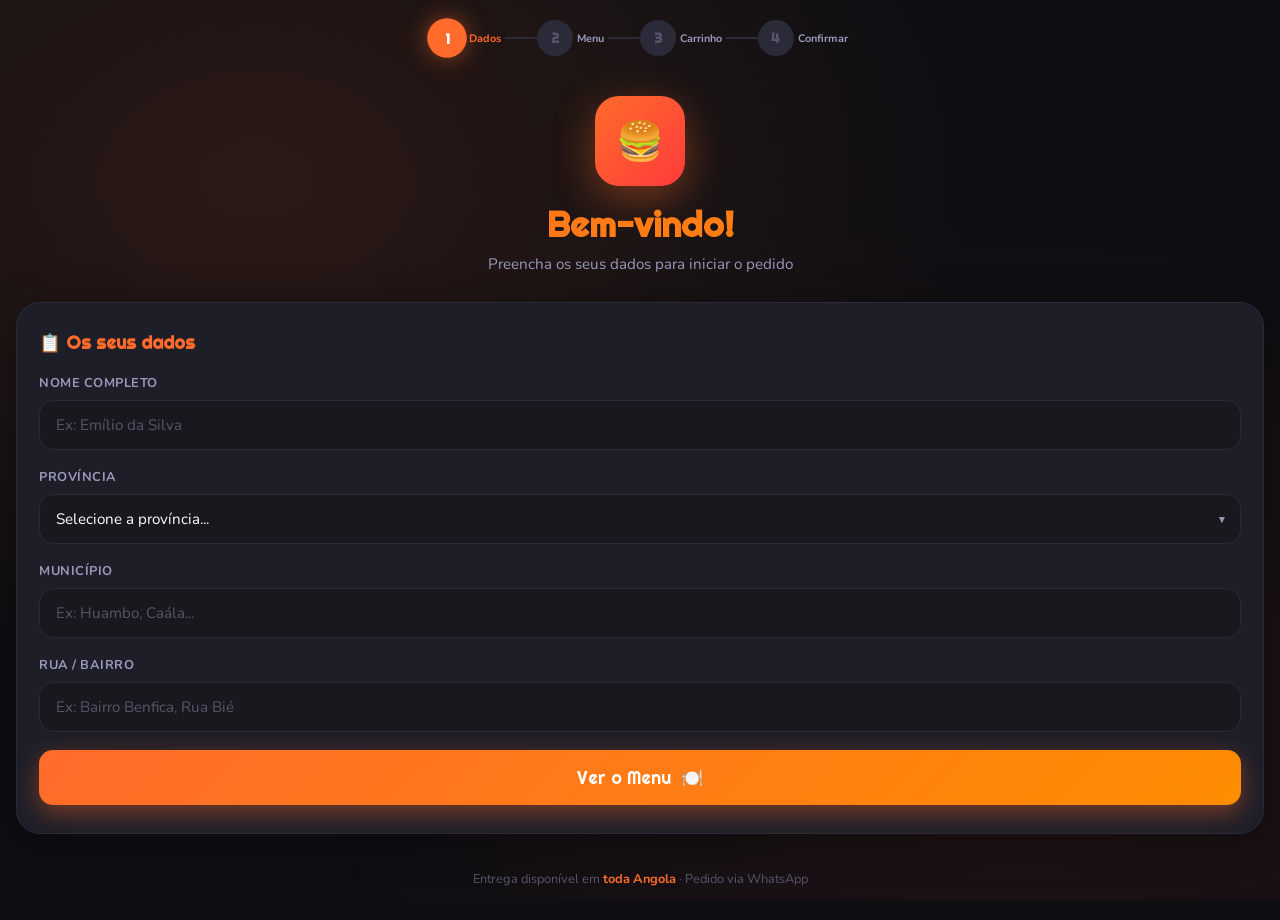
==== commit 68e6d080: "Add files via upload" ====
--- a/index.html
+++ b/index.html
@@ -3,551 +3,267 @@
 <head>
 <meta charset="UTF-8"/>
 <meta name="viewport" content="width=device-width,initial-scale=1.0"/>
-<title>Catálogo de Pedidos</title>
+<title>Bem-vindo | Catálogo de Pedidos</title>
 <link href="https://fonts.googleapis.com/css2?family=Nunito:wght@400;600;700;800;900&family=Righteous&display=swap" rel="stylesheet"/>
 <style>
 :root{
-  --bg:#0f0f13;--bg2:#18181f;--card:#1e1e28;--border:#2a2a38;
-  --orange:#ff6b2b;--orange2:#ff8c00;--red:#ff3b3b;--green:#22c55e;
-  --white:#fff;--muted:#9999bb;--muted2:#55556a;
-  --ft:'Righteous',cursive;--fb:'Nunito',sans-serif;
-  --r:14px;--tr:all .3s cubic-bezier(.4,0,.2,1);
+  --bg:#0f0f13;
+  --bg2:#18181f;
+  --card:#1e1e28;
+  --border:#2a2a38;
+  --orange:#ff6b2b;
+  --orange2:#ff8c00;
+  --red:#ff3b3b;
+  --green:#22c55e;
+  --white:#fff;
+  --muted:#9999bb;
+  --muted2:#55556a;
+  --ft:'Righteous',cursive;
+  --fb:'Nunito',sans-serif;
+  --r:14px;
+  --tr:all .3s cubic-bezier(.4,0,.2,1);
 }
 *,*::before,*::after{box-sizing:border-box;margin:0;padding:0}
-html,body{height:100%}
-body{font-family:var(--fb);background:var(--bg);color:var(--white);overflow-x:hidden}
-body::before{content:'';position:fixed;inset:0;background:radial-gradient(ellipse at 20% 20%,rgba(255,107,43,.1) 0%,transparent 50%),radial-gradient(ellipse at 80% 80%,rgba(255,59,59,.06) 0%,transparent 50%);pointer-events:none;z-index:0}
-
-/* ── PAGES ── */
-.page{display:none;min-height:100vh;padding-bottom:110px;animation:fadeInPage .3s ease}
-.page.active{display:block}
-@keyframes fadeInPage{from{opacity:0;transform:translateY(8px)}to{opacity:1;transform:none}}
-
-/* ── PROGRESS ── */
-.progress-bar{display:flex;align-items:center;justify-content:center;gap:0;padding:16px 20px;position:relative;z-index:1}
-.step{display:flex;align-items:center}
-.step-circle{width:34px;height:34px;border-radius:50%;display:flex;align-items:center;justify-content:center;font-family:var(--ft);font-size:.82rem;transition:var(--tr);flex-shrink:0}
-.step-circle.done{background:var(--orange);color:#fff;box-shadow:0 0 14px rgba(255,107,43,.4)}
+html{scroll-behavior:smooth}
+body{
+  font-family:var(--fb);
+  background:var(--bg);
+  color:var(--white);
+  min-height:100vh;
+  overflow-x:hidden;
+}
+/* Background pattern */
+body::before{
+  content:'';position:fixed;inset:0;
+  background:radial-gradient(ellipse at 20% 20%,rgba(255,107,43,.12) 0%,transparent 50%),
+             radial-gradient(ellipse at 80% 80%,rgba(255,59,59,.08) 0%,transparent 50%);
+  pointer-events:none;z-index:0;
+}
+
+/* PROGRESS BAR */
+.progress-bar{
+  display:flex;align-items:center;justify-content:center;
+  gap:0;padding:20px 24px;
+  position:relative;z-index:1;
+}
+.step{display:flex;align-items:center;gap:0}
+.step-circle{
+  width:36px;height:36px;border-radius:50%;
+  display:flex;align-items:center;justify-content:center;
+  font-family:var(--ft);font-size:.85rem;font-weight:700;
+  transition:var(--tr);flex-shrink:0;
+}
+.step-circle.done{background:var(--orange);color:#fff;box-shadow:0 0 16px rgba(255,107,43,.4)}
 .step-circle.active{background:var(--orange);color:#fff;box-shadow:0 0 20px rgba(255,107,43,.5);transform:scale(1.1)}
-.step-circle.active-g{background:var(--green);color:#fff;box-shadow:0 0 20px rgba(34,197,94,.5);transform:scale(1.1)}
 .step-circle.idle{background:var(--border);color:var(--muted2)}
-.step-line{width:24px;height:2px;background:var(--border);flex-shrink:0}
+.step-label{font-size:.68rem;font-weight:700;color:var(--muted);margin:0 4px;white-space:nowrap;display:none}
+@media(min-width:360px){.step-label{display:block}}
+.step-line{width:32px;height:2px;background:var(--border);flex-shrink:0}
 .step-line.done{background:var(--orange)}
-.step-lbl{font-size:.62rem;font-weight:700;color:var(--muted);margin:0 3px;display:none}
-@media(min-width:360px){.step-lbl{display:block}}
-
-/* ── FORMS ── */
-.form-card{background:var(--card);border:1px solid var(--border);border-radius:24px;margin:16px;padding:24px 20px;position:relative;z-index:1;box-shadow:0 8px 40px rgba(0,0,0,.4)}
-.form-card h2{font-family:var(--ft);font-size:1rem;color:var(--orange);margin-bottom:18px;display:flex;align-items:center;gap:8px}
-.fg{margin-bottom:16px}
-.fg label{display:block;font-size:.75rem;font-weight:700;color:var(--muted);letter-spacing:.5px;text-transform:uppercase;margin-bottom:7px}
-.fg input,.fg select,.fg textarea{width:100%;padding:13px 16px;background:var(--bg2);border:1.5px solid var(--border);border-radius:var(--r);font-family:var(--fb);font-size:.95rem;color:var(--white);outline:none;transition:var(--tr);appearance:none;-webkit-appearance:none}
-.fg input:focus,.fg select:focus,.fg textarea:focus{border-color:var(--orange);box-shadow:0 0 0 4px rgba(255,107,43,.12)}
-.fg input::placeholder,.fg textarea::placeholder{color:var(--muted2)}
-.fg select option{background:var(--bg2)}
+
+/* HERO */
+.hero{
+  text-align:center;padding:20px 24px 8px;
+  position:relative;z-index:1;
+}
+.hero-logo{
+  width:90px;height:90px;border-radius:24px;
+  background:linear-gradient(135deg,var(--orange),var(--red));
+  margin:0 auto 16px;
+  display:flex;align-items:center;justify-content:center;
+  font-size:2.4rem;
+  box-shadow:0 12px 40px rgba(255,107,43,.4);
+  animation:pulse 2s ease-in-out infinite;
+}
+@keyframes pulse{0%,100%{transform:scale(1)}50%{transform:scale(1.04)}}
+.hero h1{
+  font-family:var(--ft);font-size:clamp(1.6rem,6vw,2.2rem);
+  background:linear-gradient(135deg,var(--orange),var(--orange2));
+  -webkit-background-clip:text;-webkit-text-fill-color:transparent;
+  background-clip:text;margin-bottom:8px;
+}
+.hero p{color:var(--muted);font-size:.95rem}
+
+/* CARD FORM */
+.form-card{
+  background:var(--card);
+  border:1px solid var(--border);
+  border-radius:24px;
+  margin:20px 16px;
+  padding:28px 22px;
+  position:relative;z-index:1;
+  box-shadow:0 8px 40px rgba(0,0,0,.4);
+}
+.form-card h2{
+  font-family:var(--ft);font-size:1.1rem;color:var(--orange);
+  margin-bottom:20px;display:flex;align-items:center;gap:8px;
+}
+.form-group{margin-bottom:18px}
+.form-group label{
+  display:block;font-size:.8rem;font-weight:700;
+  color:var(--muted);letter-spacing:.5px;text-transform:uppercase;
+  margin-bottom:8px;
+}
+.form-group input,
+.form-group select{
+  width:100%;padding:14px 16px;
+  background:var(--bg2);border:1.5px solid var(--border);
+  border-radius:var(--r);
+  font-family:var(--fb);font-size:.95rem;color:var(--white);
+  outline:none;transition:var(--tr);appearance:none;
+}
+.form-group input:focus,
+.form-group select:focus{
+  border-color:var(--orange);
+  box-shadow:0 0 0 4px rgba(255,107,43,.12);
+}
+.form-group input::placeholder{color:var(--muted2)}
+.form-group select option{background:var(--bg2)}
 .select-wrap{position:relative}
-.select-wrap::after{content:'▼';position:absolute;right:14px;top:50%;transform:translateY(-50%);font-size:.6rem;color:var(--muted);pointer-events:none}
-.fg textarea{resize:none}
-
-/* ── BUTTONS ── */
-.btn{display:inline-flex;align-items:center;justify-content:center;gap:8px;padding:14px 24px;border-radius:50px;font-family:var(--ft);font-size:.95rem;cursor:pointer;border:none;transition:var(--tr)}
-.btn-full{width:100%}
-.btn-orange{background:linear-gradient(135deg,var(--orange),var(--orange2));color:#fff;box-shadow:0 8px 24px rgba(255,107,43,.4)}
-.btn-orange:hover{transform:translateY(-2px);box-shadow:0 12px 32px rgba(255,107,43,.5)}
-.btn-green{background:linear-gradient(135deg,#128c7e,#25d366);color:#fff;box-shadow:0 8px 24px rgba(37,211,102,.35)}
-.btn-green:hover{transform:translateY(-2px)}
-.btn-gray{background:var(--bg2);border:1px solid var(--border);color:var(--muted)}
-.btn-gray:hover{color:var(--white);border-color:var(--white)}
-.btn:active{transform:scale(.97)}
-
-/* ── NAV BOTTOM ── */
-.nav-b{position:fixed;bottom:0;left:0;right:0;z-index:200;padding:10px 16px;background:rgba(15,15,19,.97);backdrop-filter:blur(20px);border-top:1px solid var(--border);display:flex;gap:10px;align-items:center}
-
-/* ── HERO (index) ── */
-.hero{text-align:center;padding:16px 20px 12px;position:relative;z-index:1}
-.hero-logo{width:84px;height:84px;border-radius:22px;background:linear-gradient(135deg,var(--orange),var(--red));margin:0 auto 14px;display:flex;align-items:center;justify-content:center;font-size:2.2rem;box-shadow:0 12px 40px rgba(255,107,43,.4);animation:pulse 2s ease-in-out infinite}
-@keyframes pulse{0%,100%{transform:scale(1)}50%{transform:scale(1.04)}}
-.hero h1{font-family:var(--ft);font-size:clamp(1.5rem,6vw,2rem);background:linear-gradient(135deg,var(--orange),var(--orange2));-webkit-background-clip:text;-webkit-text-fill-color:transparent;background-clip:text;margin-bottom:6px}
-.hero p{color:var(--muted);font-size:.9rem}
-
-/* ── TOP BAR (menu) ── */
-.top-bar{position:sticky;top:0;z-index:100;background:rgba(15,15,19,.95);backdrop-filter:blur(20px);border-bottom:1px solid var(--border);padding:10px 16px}
-.top-row{display:flex;align-items:center;justify-content:space-between;margin-bottom:10px}
-.cliente-info{display:flex;align-items:center;gap:10px}
-.avatar{width:36px;height:36px;border-radius:50%;background:linear-gradient(135deg,var(--orange),var(--red));display:flex;align-items:center;justify-content:center;font-family:var(--ft);font-size:.9rem;color:#fff;flex-shrink:0}
-.c-nome{font-family:var(--ft);font-size:.85rem}
-.c-sub{font-size:.7rem;color:var(--muted)}
-.cart-btn{display:flex;align-items:center;gap:6px;background:linear-gradient(135deg,var(--orange),var(--orange2));border:none;border-radius:50px;padding:9px 16px;font-family:var(--ft);font-size:.82rem;color:#fff;cursor:pointer;transition:var(--tr);box-shadow:0 4px 14px rgba(255,107,43,.35)}
-.cart-btn:hover{transform:translateY(-2px)}
-.c-badge{background:#fff;color:var(--orange);border-radius:50%;width:18px;height:18px;display:flex;align-items:center;justify-content:center;font-size:.68rem;font-weight:900}
-.search-wrap{position:relative}
-.search-wrap input{width:100%;padding:9px 14px 9px 36px;background:var(--bg2);border:1.5px solid var(--border);border-radius:50px;font-family:var(--fb);font-size:.85rem;color:var(--white);outline:none;transition:var(--tr)}
-.search-wrap input:focus{border-color:var(--orange)}
-.search-wrap input::placeholder{color:var(--muted2)}
-.s-ico{position:absolute;left:11px;top:50%;transform:translateY(-50%);color:var(--muted2);font-size:.85rem}
-
-/* ── CATS ── */
-.cats{display:flex;gap:8px;padding:10px 16px;overflow-x:auto;scrollbar-width:none;position:relative;z-index:1}
-.cats::-webkit-scrollbar{display:none}
-.cat-btn{padding:7px 16px;border-radius:50px;border:1.5px solid var(--border);background:transparent;font-family:var(--ft);font-size:.75rem;color:var(--muted);cursor:pointer;transition:var(--tr);white-space:nowrap;display:flex;align-items:center;gap:5px}
-.cat-btn:hover{border-color:var(--orange);color:var(--white)}
-.cat-btn.ativo{background:var(--orange);border-color:var(--orange);color:#fff;box-shadow:0 4px 14px rgba(255,107,43,.35)}
-
-/* ── SEC LABEL ── */
-.sec-lbl{padding:12px 16px 6px;font-family:var(--ft);font-size:.88rem;color:var(--muted);display:flex;align-items:center;gap:8px;position:relative;z-index:1}
-.sec-cnt{background:var(--border);border-radius:50px;padding:2px 9px;font-size:.7rem;color:var(--muted2)}
-
-/* ── PRODUCT CARDS ── */
-.prods{display:flex;flex-direction:column;gap:10px;padding:0 16px;position:relative;z-index:1}
-.p-card{background:var(--card);border:1px solid var(--border);border-radius:16px;overflow:hidden;display:flex;transition:var(--tr);animation:slideIn .3s ease both}
-@keyframes slideIn{from{opacity:0;transform:translateY(12px)}to{opacity:1;transform:none}}
-.p-card:hover{border-color:rgba(255,107,43,.3);transform:translateY(-2px);box-shadow:0 8px 28px rgba(0,0,0,.3)}
-.p-img{width:100px;min-height:100px;flex-shrink:0;background:linear-gradient(135deg,var(--bg2),var(--border));display:flex;align-items:center;justify-content:center;font-size:2.2rem}
-.p-img img{width:100px;height:100px;object-fit:cover}
-.p-body{flex:1;padding:12px 12px 10px}
-.p-head{display:flex;justify-content:space-between;align-items:flex-start;gap:6px;margin-bottom:3px}
-.p-nome{font-family:var(--ft);font-size:.88rem;line-height:1.2}
-.p-badge{font-size:.58rem;font-weight:800;padding:2px 7px;border-radius:50px;white-space:nowrap;flex-shrink:0}
-.bp{background:rgba(255,107,43,.2);color:var(--orange)}
-.bn{background:rgba(34,197,94,.2);color:var(--green)}
-.p-desc{font-size:.75rem;color:var(--muted);margin-bottom:9px;line-height:1.5}
-.p-foot{display:flex;align-items:center;justify-content:space-between}
-.p-preco{font-family:var(--ft);font-size:1rem;color:var(--orange)}
-.p-preco small{font-size:.68rem;color:var(--muted);font-family:var(--fb)}
-.qtd-ctrl{display:flex;align-items:center;background:var(--bg2);border-radius:50px;border:1px solid var(--border);overflow:hidden}
-.bq{width:30px;height:30px;border:none;background:transparent;color:var(--white);font-size:.95rem;cursor:pointer;display:flex;align-items:center;justify-content:center;transition:var(--tr)}
-.bq:hover{color:var(--orange)}
-.qn{min-width:24px;text-align:center;font-family:var(--ft);font-size:.82rem}
-.btn-add{display:flex;align-items:center;gap:5px;background:linear-gradient(135deg,var(--orange),var(--orange2));border:none;border-radius:50px;padding:7px 14px;font-family:var(--ft);font-size:.75rem;color:#fff;cursor:pointer;transition:var(--tr);box-shadow:0 3px 10px rgba(255,107,43,.3)}
-.btn-add:hover{transform:scale(1.05)}
-.empty{text-align:center;padding:48px 24px;color:var(--muted);position:relative;z-index:1}
-.empty-ico{font-size:3rem;margin-bottom:10px}
-
-/* ── CART ITEMS ── */
-.cart-items{display:flex;flex-direction:column;gap:10px;padding:12px 16px;position:relative;z-index:1}
-.c-item{background:var(--card);border:1px solid var(--border);border-radius:16px;padding:12px;display:flex;gap:10px;align-items:center;animation:slideIn .3s ease}
-.c-item:hover{border-color:rgba(255,107,43,.25)}
-.ci-emoji{width:50px;height:50px;border-radius:10px;background:var(--bg2);display:flex;align-items:center;justify-content:center;font-size:1.5rem;flex-shrink:0}
-.ci-info{flex:1;min-width:0}
-.ci-nome{font-family:var(--ft);font-size:.85rem;white-space:nowrap;overflow:hidden;text-overflow:ellipsis}
-.ci-preco{font-size:.75rem;color:var(--muted)}
-.ci-right{display:flex;flex-direction:column;align-items:flex-end;gap:7px;flex-shrink:0}
-.ci-sub{font-family:var(--ft);font-size:.9rem;color:var(--orange)}
-.btn-del{background:none;border:none;color:var(--muted2);cursor:pointer;padding:2px;font-size:.85rem;transition:color .2s}
-.btn-del:hover{color:var(--red)}
-.note-box{background:var(--bg2);border:1px solid var(--border);border-radius:12px;margin:0 16px 10px;padding:12px;position:relative;z-index:1}
-.note-box label{font-size:.72rem;font-weight:700;color:var(--muted);letter-spacing:.5px;text-transform:uppercase;display:block;margin-bottom:7px}
-.note-box textarea{width:100%;background:transparent;border:none;outline:none;font-family:var(--fb);font-size:.85rem;color:var(--white);resize:none}
-.note-box textarea::placeholder{color:var(--muted2)}
-.summary-card{background:var(--card);border:1px solid var(--border);border-radius:16px;margin:0 16px;padding:16px;position:relative;z-index:1}
-.sum-row{display:flex;justify-content:space-between;align-items:center;padding:7px 0;border-bottom:1px solid var(--border);font-size:.88rem}
-.sum-row:last-child{border-bottom:none}
-.sum-row .l{color:var(--muted)}
-.sum-total{display:flex;justify-content:space-between;align-items:center;padding:12px 0 0}
-.sum-total .l{font-family:var(--ft);font-size:.95rem}
-.sum-total .v{font-family:var(--ft);font-size:1.4rem;color:var(--orange)}
-.cart-empty{text-align:center;padding:56px 24px;position:relative;z-index:1}
-.cart-empty .ico{font-size:3.5rem;margin-bottom:14px}
-.cart-empty h2{font-family:var(--ft);font-size:1.2rem;color:var(--muted);margin-bottom:8px}
-.cart-empty p{color:var(--muted2);font-size:.88rem;margin-bottom:22px}
-
-/* ── PAGE HEADER ── */
-.page-hdr{padding:8px 16px 4px;position:relative;z-index:1}
-.page-hdr h1{font-family:var(--ft);font-size:1.4rem;display:flex;align-items:center;gap:8px}
-.page-hdr p{color:var(--muted);font-size:.82rem;margin-top:4px}
-
-/* ── CONFIRM ── */
-.sec-card{background:var(--card);border:1px solid var(--border);border-radius:16px;margin:0 16px 10px;padding:16px;position:relative;z-index:1}
-.sec-card h3{font-family:var(--ft);font-size:.85rem;color:var(--orange);display:flex;align-items:center;gap:7px;margin-bottom:12px;padding-bottom:10px;border-bottom:1px solid var(--border)}
-.i-row{display:flex;justify-content:space-between;align-items:flex-start;padding:5px 0;border-bottom:1px solid rgba(255,255,255,.04);font-size:.87rem}
-.i-row:last-child{border-bottom:none}
-.i-row .l{color:var(--muted);font-size:.78rem;flex-shrink:0;margin-right:10px}
-.i-row .v{text-align:right;font-weight:600}
-.o-item{display:flex;align-items:center;gap:10px;padding:9px 0;border-bottom:1px solid rgba(255,255,255,.04)}
-.o-item:last-child{border-bottom:none}
-.o-emoji{width:38px;height:38px;border-radius:9px;background:var(--bg2);display:flex;align-items:center;justify-content:center;font-size:1.1rem;flex-shrink:0}
-.o-nome{flex:1;font-size:.87rem;font-weight:600}
-.o-qtd{font-size:.75rem;color:var(--muted)}
-.o-sub{font-family:var(--ft);font-size:.85rem;color:var(--orange)}
-.total-blk{background:linear-gradient(135deg,rgba(255,107,43,.15),rgba(255,140,0,.08));border:1px solid rgba(255,107,43,.3);border-radius:14px;margin:0 16px 10px;padding:16px;display:flex;justify-content:space-between;align-items:center;position:relative;z-index:1}
-.total-blk .l{font-size:.82rem;color:var(--muted)}
-.total-blk .v{font-family:var(--ft);font-size:1.6rem;color:var(--orange)}
-.wa-banner{background:linear-gradient(135deg,#128c7e,#25d366);border-radius:14px;margin:0 16px 10px;padding:14px;display:flex;align-items:center;gap:10px;position:relative;z-index:1}
-.wa-banner .ico{font-size:1.8rem;flex-shrink:0}
-.wa-banner h4{font-family:var(--ft);font-size:.88rem;margin-bottom:2px}
-.wa-banner p{font-size:.75rem;color:rgba(255,255,255,.8)}
-
-/* ── SUCCESS ── */
-.success-ov{position:fixed;inset:0;background:var(--bg);z-index:9999;display:flex;flex-direction:column;align-items:center;justify-content:center;padding:32px;text-align:center;opacity:0;pointer-events:none;transition:opacity .5s}
-.success-ov.show{opacity:1;pointer-events:all}
-.s-ico{font-size:5rem;margin-bottom:18px;animation:pop .5s cubic-bezier(.34,1.56,.64,1) both}
-@keyframes pop{from{transform:scale(0)}to{transform:scale(1)}}
-.success-ov h2{font-family:var(--ft);font-size:1.7rem;color:var(--green);margin-bottom:10px}
-.success-ov p{color:var(--muted);margin-bottom:28px;max-width:300px}
-
-/* ── CART TOTAL NAV ── */
-.cart-total-pill{background:rgba(255,255,255,.18);border-radius:50px;padding:2px 10px;font-size:.78rem}
-
-/* ── TOAST ── */
-.toast{position:fixed;bottom:82px;left:50%;transform:translateX(-50%) translateY(60px);background:var(--card);border:1px solid var(--border);border-radius:50px;padding:10px 22px;font-size:.87rem;font-weight:700;white-space:nowrap;z-index:9999;transition:transform .4s cubic-bezier(.34,1.56,.64,1);box-shadow:0 8px 32px rgba(0,0,0,.5)}
+.select-wrap::after{
+  content:'▼';position:absolute;right:14px;top:50%;transform:translateY(-50%);
+  font-size:.65rem;color:var(--muted);pointer-events:none;
+}
+
+/* SUBMIT BTN */
+.btn-submit{
+  width:100%;padding:16px;margin-top:8px;
+  background:linear-gradient(135deg,var(--orange),var(--orange2));
+  border:none;border-radius:var(--r);
+  font-family:var(--ft);font-size:1.1rem;color:#fff;
+  cursor:pointer;transition:var(--tr);
+  box-shadow:0 8px 24px rgba(255,107,43,.4);
+  display:flex;align-items:center;justify-content:center;gap:10px;
+}
+.btn-submit:hover{transform:translateY(-2px);box-shadow:0 12px 32px rgba(255,107,43,.5)}
+.btn-submit:active{transform:scale(.98)}
+
+/* BOTTOM INFO */
+.bottom-info{
+  text-align:center;padding:16px 24px 32px;
+  font-size:.8rem;color:var(--muted2);
+  position:relative;z-index:1;
+}
+.bottom-info span{color:var(--orange);font-weight:700}
+
+/* TOAST */
+.toast{
+  position:fixed;bottom:24px;left:50%;transform:translateX(-50%) translateY(80px);
+  background:var(--card);border:1px solid var(--border);
+  border-radius:50px;padding:12px 24px;
+  font-size:.9rem;font-weight:700;white-space:nowrap;
+  z-index:9999;transition:transform .4s cubic-bezier(.34,1.56,.64,1);
+  box-shadow:0 8px 32px rgba(0,0,0,.5);
+}
 .toast.show{transform:translateX(-50%) translateY(0)}
-.toast.ok{border-color:var(--green);color:var(--green)}
-.toast.err{border-color:var(--red);color:var(--red)}
+.toast.sucesso{border-color:var(--green);color:var(--green)}
+.toast.erro{border-color:var(--red);color:var(--red)}
 </style>
 </head>
 <body>
 
-<!-- ═══════════════════════════════════
-     PAGE 1 — INDEX
-═══════════════════════════════════ -->
-<div class="page active" id="pg-index">
-  <div class="progress-bar">
-    <div class="step"><div class="step-circle active">1</div><span class="step-lbl" style="color:var(--orange)">Dados</span></div>
-    <div class="step-line"></div>
-    <div class="step"><div class="step-circle idle">2</div><span class="step-lbl">Menu</span></div>
-    <div class="step-line"></div>
-    <div class="step"><div class="step-circle idle">3</div><span class="step-lbl">Carrinho</span></div>
-    <div class="step-line"></div>
-    <div class="step"><div class="step-circle idle">4</div><span class="step-lbl">Confirmar</span></div>
-  </div>
-  <div class="hero">
-    <div class="hero-logo">🍔</div>
-    <h1>Bem-vindo!</h1>
-    <p>Preencha os seus dados para iniciar o pedido</p>
-  </div>
-  <div class="form-card">
-    <h2>📋 Os seus dados</h2>
-    <form id="form-cliente">
-      <div class="fg"><label>Nome completo</label><input type="text" id="nome" placeholder="Ex: Emílio da Silva" required/></div>
-      <div class="fg"><label>Província</label>
-        <div class="select-wrap">
-          <select id="provincia" required>
-            <option value="" disabled selected>Selecione a província...</option>
-            <option>Bengo</option><option>Benguela</option><option>Bié</option>
-            <option>Cabinda</option><option>Cuando Cubango</option><option>Cuanza Norte</option>
-            <option>Cuanza Sul</option><option>Cunene</option><option>Huambo</option>
-            <option>Huíla</option><option>Icolo e Bengo</option><option>Luanda</option>
-            <option>Lunda Norte</option><option>Lunda Sul</option><option>Malanje</option>
-            <option>Moxico</option><option>Namibe</option><option>Uíge</option><option>Zaire</option>
-          </select>
-        </div>
+<!-- Progress -->
+<div class="progress-bar">
+  <div class="step">
+    <div class="step-circle active">1</div>
+    <span class="step-label" style="color:var(--orange)">Dados</span>
+  </div>
+  <div class="step-line"></div>
+  <div class="step">
+    <div class="step-circle idle">2</div>
+    <span class="step-label">Menu</span>
+  </div>
+  <div class="step-line"></div>
+  <div class="step">
+    <div class="step-circle idle">3</div>
+    <span class="step-label">Carrinho</span>
+  </div>
+  <div class="step-line"></div>
+  <div class="step">
+    <div class="step-circle idle">4</div>
+    <span class="step-label">Confirmar</span>
+  </div>
+</div>
+
+<!-- Hero -->
+<div class="hero">
+  <div class="hero-logo">🍔</div>
+  <h1>Bem-vindo!</h1>
+  <p>Preencha os seus dados para iniciar o pedido</p>
+</div>
+
+<!-- Form -->
+<div class="form-card">
+  <h2>📋 Os seus dados</h2>
+  <form id="form-cliente">
+
+    <div class="form-group">
+      <label>Nome completo</label>
+      <input type="text" id="nome" placeholder="Ex: Emílio da Silva" required/>
+    </div>
+
+    <div class="form-group">
+      <label>Província</label>
+      <div class="select-wrap">
+        <select id="provincia" required>
+          <option value="" disabled selected>Selecione a província...</option>
+          <option>Bengo</option><option>Benguela</option><option>Bié</option>
+          <option>Cabinda</option><option>Cuando Cubango</option>
+          <option>Cuanza Norte</option><option>Cuanza Sul</option>
+          <option>Cunene</option><option>Huambo</option><option>Huíla</option>
+          <option>Icolo e Bengo</option><option>Luanda</option>
+          <option>Lunda Norte</option><option>Lunda Sul</option>
+          <option>Malanje</option><option>Moxico</option>
+          <option>Namibe</option><option>Uíge</option><option>Zaire</option>
+        </select>
       </div>
-      <div class="fg"><label>Município</label><input type="text" id="municipio" placeholder="Ex: Huambo, Caála..." required/></div>
-      <div class="fg"><label>Rua / Bairro</label><input type="text" id="bairro" placeholder="Ex: Bairro Benfica, Rua Bié" required/></div>
-      <button type="submit" class="btn btn-orange btn-full">Ver o Menu 🍽️</button>
-    </form>
-  </div>
-  <div style="text-align:center;padding:14px;font-size:.78rem;color:var(--muted2);position:relative;z-index:1">Entrega disponível em <span style="color:var(--orange);font-weight:700">toda Angola</span> · Pedido via WhatsApp</div>
-</div>
-
-
-<!-- ═══════════════════════════════════
-     PAGE 2 — MENU
-═══════════════════════════════════ -->
-<div class="page" id="pg-menu">
-  <div class="top-bar">
-    <div class="top-row">
-      <div class="cliente-info">
-        <div class="avatar" id="av">?</div>
-        <div><div class="c-nome" id="c-nome">—</div><div class="c-sub" id="c-sub">—</div></div>
-      </div>
-      <button class="cart-btn" onclick="irCarrinho()">
-        🛒 <span class="c-badge" id="c-badge">0</span>
-      </button>
-    </div>
-    <div class="search-wrap">
-      <span class="s-ico">🔍</span>
-      <input type="text" id="search" placeholder="Pesquisar produtos..." oninput="renderMenu()"/>
-    </div>
-  </div>
-  <div class="cats" id="cats-el"></div>
-  <div class="sec-lbl"><span id="sec-txt">Todos</span><span class="sec-cnt" id="sec-cnt">0</span></div>
-  <div class="prods" id="prods-el"></div>
-  <div class="nav-b">
-    <button class="btn btn-gray" style="padding:12px 18px" onclick="goTo('pg-index')">← Voltar</button>
-    <button class="btn btn-orange" style="flex:1" onclick="irCarrinho()">
-      🛒 Carrinho <span class="cart-total-pill" id="nav-total">0 Kz</span>
+    </div>
+
+    <div class="form-group">
+      <label>Município</label>
+      <input type="text" id="municipio" placeholder="Ex: Huambo, Caála..." required/>
+    </div>
+
+    <div class="form-group">
+      <label>Rua / Bairro</label>
+      <input type="text" id="bairro" placeholder="Ex: Bairro Benfica, Rua Bié" required/>
+    </div>
+
+    <button type="submit" class="btn-submit">
+      Ver o Menu &nbsp;🍽️
     </button>
-  </div>
-</div>
-
-
-<!-- ═══════════════════════════════════
-     PAGE 3 — CARRINHO
-═══════════════════════════════════ -->
-<div class="page" id="pg-carrinho">
-  <div class="progress-bar">
-    <div class="step"><div class="step-circle done">✓</div><span class="step-lbl">Dados</span></div>
-    <div class="step-line done"></div>
-    <div class="step"><div class="step-circle done">✓</div><span class="step-lbl">Menu</span></div>
-    <div class="step-line done"></div>
-    <div class="step"><div class="step-circle active">3</div><span class="step-lbl" style="color:var(--orange)">Carrinho</span></div>
-    <div class="step-line"></div>
-    <div class="step"><div class="step-circle idle">4</div><span class="step-lbl">Confirmar</span></div>
-  </div>
-  <div class="page-hdr"><h1>🛒 O Seu Carrinho</h1><p>Reveja os itens antes de confirmar</p></div>
-  <div id="cart-content"></div>
-  <div class="nav-b" id="cart-nav" style="display:none">
-    <button class="btn btn-gray" style="padding:12px 18px" onclick="goTo('pg-menu')">← Menu</button>
-    <button class="btn btn-green" style="flex:1" onclick="goTo('pg-confirmar');renderConfirm()">Confirmar ✅</button>
-  </div>
-</div>
-
-
-<!-- ═══════════════════════════════════
-     PAGE 4 — CONFIRMAR
-═══════════════════════════════════ -->
-<div class="page" id="pg-confirmar">
-  <div class="progress-bar">
-    <div class="step"><div class="step-circle done">✓</div><span class="step-lbl">Dados</span></div>
-    <div class="step-line done"></div>
-    <div class="step"><div class="step-circle done">✓</div><span class="step-lbl">Menu</span></div>
-    <div class="step-line done"></div>
-    <div class="step"><div class="step-circle done">✓</div><span class="step-lbl">Carrinho</span></div>
-    <div class="step-line done"></div>
-    <div class="step"><div class="step-circle active-g">✓</div><span class="step-lbl" style="color:var(--green)">Confirmar</span></div>
-  </div>
-  <div class="page-hdr"><h1>🧾 Resumo do Pedido</h1><p>Verifique os detalhes antes de enviar</p></div>
-  <div id="confirm-content"></div>
-  <div class="wa-banner">
-    <div class="ico">💬</div>
-    <div><h4>Envio via WhatsApp</h4><p>O pedido será enviado directamente para o nosso número.</p></div>
-  </div>
-  <div class="nav-b">
-    <button class="btn btn-gray" style="padding:12px 18px" onclick="goTo('pg-carrinho');renderCart()">← Voltar</button>
-    <button class="btn btn-green" style="flex:1" id="btn-wa" onclick="enviar()">📲 Enviar pelo WhatsApp</button>
-  </div>
-</div>
-
-
-<!-- SUCCESS -->
-<div class="success-ov" id="success-ov">
-  <div class="s-ico">✅</div>
-  <h2>Pedido Enviado!</h2>
-  <p>O seu pedido foi enviado via WhatsApp. Aguarde a confirmação da nossa equipa!</p>
-  <button class="btn btn-orange" style="margin-top:8px" onclick="novoP()">Novo Pedido 🍔</button>
-</div>
-
-<!-- TOAST -->
+  </form>
+</div>
+
+<div class="bottom-info">
+  Entrega disponível em <span>toda Angola</span> · Pedido via WhatsApp
+</div>
+
 <div class="toast" id="toast"></div>
 
-
 <script>
-// ── PRODUTOS ──────────────────────────────────────────
-const PRODUTOS = [
-  {id:1,nome:"Coxinha de Frango",desc:"Massa crocante com bastante recheio de frango desfiado.",preco:100,cat:"Snacks",emoji:"🍗",badge:"pop"},
-  {id:2,nome:"Churros com Doce de Leite",desc:"Churros quentinhos passados no açúcar e canela.",preco:100,cat:"Sobremesas",emoji:"🥐",badge:""},
-  {id:3,nome:"Hambúrguer Clássico",desc:"Pão brioche, carne 160g, queijo cheddar e molho especial.",preco:1500,cat:"Burgers",emoji:"🍔",badge:"pop"},
-  {id:4,nome:"Hambúrguer BBQ",desc:"Carne dupla, bacon crocante, cebola caramelizada e molho BBQ.",preco:1800,cat:"Burgers",emoji:"🍔",badge:"new"},
-  {id:5,nome:"Batata Frita Grande",desc:"Batatas fritas crocantes e douradas, porção grande.",preco:500,cat:"Snacks",emoji:"🍟",badge:""},
-  {id:6,nome:"Refrigerante em Lata",desc:"Coca-cola, Fanta ou Sprite (330ml).",preco:300,cat:"Bebidas",emoji:"🥤",badge:""},
-  {id:7,nome:"Sumo Natural",desc:"Sumo de fruta fresca — laranja, manga ou maracujá.",preco:400,cat:"Bebidas",emoji:"🍊",badge:"new"},
-  {id:8,nome:"Pizza Margherita",desc:"Molho de tomate, mozzarella fresca e manjericão.",preco:2200,cat:"Pizzas",emoji:"🍕",badge:""},
-  {id:9,nome:"Pizza Pepperoni",desc:"Molho especial, mozzarella abundante e pepperoni.",preco:2500,cat:"Pizzas",emoji:"🍕",badge:"pop"},
-  {id:10,nome:"Cheesecake",desc:"Fatia cremosa de cheesecake com calda de morango.",preco:600,cat:"Sobremesas",emoji:"🍰",badge:"new"},
-];
-const CATS = ["Todos",...new Set(PRODUTOS.map(p=>p.cat))];
-const CAT_ICONS = {Todos:"🍽️",Burgers:"🍔",Snacks:"🍟",Bebidas:"🥤",Pizzas:"🍕",Sobremesas:"🍰"};
-
-// ── STATE ─────────────────────────────────────────────
-let carrinho = [];
-let cliente = null;
-let catAtiva = "Todos";
-let nota = "";
-
-// ── NAVIGATION ────────────────────────────────────────
-function goTo(id){
-  document.querySelectorAll('.page').forEach(p=>p.classList.remove('active'));
-  document.getElementById(id).classList.add('active');
-  window.scrollTo(0,0);
-}
-
-// ── TOAST ─────────────────────────────────────────────
-function toast(msg,tipo='ok'){
-  const t=document.getElementById('toast');
-  t.textContent=msg;t.className='toast show '+tipo;
-  clearTimeout(t._t);t._t=setTimeout(()=>t.classList.remove('show'),2800);
-}
-
-// ── PAGE 1 ────────────────────────────────────────────
-document.getElementById('form-cliente').addEventListener('submit',function(e){
+function toast(msg, tipo='sucesso'){
+  const t = document.getElementById('toast');
+  t.textContent = msg;
+  t.className = 'toast show ' + tipo;
+  setTimeout(()=>t.classList.remove('show'), 3000);
+}
+
+document.getElementById('form-cliente').addEventListener('submit', function(e){
   e.preventDefault();
-  const nome=document.getElementById('nome').value.trim();
-  const provincia=document.getElementById('provincia').value;
-  const municipio=document.getElementById('municipio').value.trim();
-  const bairro=document.getElementById('bairro').value.trim();
-  if(!nome||!provincia||!municipio||!bairro){toast('Preencha todos os campos!','err');return;}
-  cliente={nome,provincia,municipio,bairro};
-  carrinho=[];
-  initMenu();
-  goTo('pg-menu');
+  const nome = document.getElementById('nome').value.trim();
+  const provincia = document.getElementById('provincia').value;
+  const municipio = document.getElementById('municipio').value.trim();
+  const bairro = document.getElementById('bairro').value.trim();
+
+  if(!nome||!provincia||!municipio||!bairro){
+    toast('Preencha todos os campos!','erro'); return;
+  }
+
+  localStorage.removeItem('carrinhoCatalogo');
+  localStorage.setItem('clienteCatalogo', JSON.stringify({nome,provincia,municipio,bairro}));
+  window.location.href='menu.html';
 });
-
-// ── PAGE 2 — MENU ─────────────────────────────────────
-function initMenu(){
-  // Avatar
-  document.getElementById('av').textContent=cliente.nome[0].toUpperCase();
-  document.getElementById('c-nome').textContent=cliente.nome;
-  document.getElementById('c-sub').textContent=`${cliente.municipio}, ${cliente.provincia}`;
-
-  // Build categories
-  const catsEl=document.getElementById('cats-el');
-  catsEl.innerHTML='';
-  CATS.forEach(c=>{
-    const b=document.createElement('button');
-    b.className='cat-btn'+(c==="Todos"?' ativo':'');
-    b.innerHTML=`${CAT_ICONS[c]||'🍴'} ${c}`;
-    b.onclick=()=>{catAtiva=c;document.querySelectorAll('.cat-btn').forEach(x=>x.classList.remove('ativo'));b.classList.add('ativo');renderMenu()};
-    catsEl.appendChild(b);
-  });
-  renderMenu();
-}
-
-function renderMenu(){
-  const termo=(document.getElementById('search')||{value:''}).value.toLowerCase();
-  let lista=PRODUTOS;
-  if(catAtiva!=="Todos") lista=lista.filter(p=>p.cat===catAtiva);
-  if(termo) lista=lista.filter(p=>p.nome.toLowerCase().includes(termo)||p.desc.toLowerCase().includes(termo));
-
-  document.getElementById('sec-txt').textContent=catAtiva==="Todos"?"Todos os produtos":catAtiva;
-  document.getElementById('sec-cnt').textContent=lista.length;
-
-  const el=document.getElementById('prods-el');
-  if(!lista.length){el.innerHTML=`<div class="empty"><div class="empty-ico">🔍</div><p>Nenhum produto encontrado</p></div>`;return;}
-
-  el.innerHTML='';
-  lista.forEach((p,i)=>{
-    const qtd=(carrinho.find(c=>c.id===p.id)||{quantidade:0}).quantidade;
-    let badge='';
-    if(p.badge==='pop') badge=`<span class="p-badge bp">🔥 Popular</span>`;
-    if(p.badge==='new') badge=`<span class="p-badge bn">✨ Novo</span>`;
-    let ctrl=qtd===0
-      ?`<button class="btn-add" onclick="adicionar(${p.id})">+ Adicionar</button>`
-      :`<div class="qtd-ctrl"><button class="bq" onclick="diminuir(${p.id})">−</button><span class="qn" id="qn-${p.id}">${qtd}</span><button class="bq" onclick="aumentar(${p.id})">+</button></div>`;
-
-    const card=document.createElement('div');
-    card.className='p-card';card.style.animationDelay=`${i*.04}s`;
-    card.innerHTML=`
-      <div class="p-img"><img src="img/${p.id}.jpg" alt="" onerror="this.parentElement.textContent='${p.emoji}'"/></div>
-      <div class="p-body">
-        <div class="p-head"><div class="p-nome">${p.nome}</div>${badge}</div>
-        <div class="p-desc">${p.desc}</div>
-        <div class="p-foot"><div class="p-preco">${p.preco.toLocaleString()} <small>Kz</small></div>${ctrl}</div>
-      </div>`;
-    el.appendChild(card);
-  });
-  atualizarBadge();
-}
-
-function adicionar(id){
-  const p=PRODUTOS.find(x=>x.id===id);
-  const ex=carrinho.find(x=>x.id===id);
-  if(ex){ex.quantidade++;}else{carrinho.push({id:p.id,nome:p.nome,preco:p.preco,emoji:p.emoji,quantidade:1});}
-  toast(`${p.nome} adicionado! 🛒`,'ok');renderMenu();
-}
-function aumentar(id){const i=carrinho.find(x=>x.id===id);if(i){i.quantidade++;renderMenu();}}
-function diminuir(id){
-  const idx=carrinho.findIndex(x=>x.id===id);if(idx===-1)return;
-  carrinho[idx].quantidade--;if(carrinho[idx].quantidade<=0)carrinho.splice(idx,1);
-  renderMenu();
-}
-function atualizarBadge(){
-  const tot=carrinho.reduce((s,i)=>s+i.quantidade,0);
-  const kz=carrinho.reduce((s,i)=>s+i.preco*i.quantidade,0);
-  document.getElementById('c-badge').textContent=tot;
-  const nb=document.getElementById('nav-total');if(nb)nb.textContent=kz.toLocaleString()+' Kz';
-}
-function irCarrinho(){
-  if(!carrinho.length){toast('Adicione produtos primeiro!','err');return;}
-  renderCart();goTo('pg-carrinho');
-}
-
-// ── PAGE 3 — CARRINHO ─────────────────────────────────
-function renderCart(){
-  const el=document.getElementById('cart-content');
-  const nav=document.getElementById('cart-nav');
-  if(!carrinho.length){
-    nav.style.display='none';
-    el.innerHTML=`<div class="cart-empty"><div class="ico">🛒</div><h2>Carrinho vazio</h2><p>Adicione produtos do menu</p><button class="btn btn-orange" onclick="goTo('pg-menu')">Ir ao Menu 🍽️</button></div>`;
-    return;
-  }
-  nav.style.display='flex';
-  const total=carrinho.reduce((s,i)=>s+i.preco*i.quantidade,0);
-  const totalIt=carrinho.reduce((s,i)=>s+i.quantidade,0);
-  let html=`<div class="cart-items">`;
-  carrinho.forEach((item,idx)=>{
-    const sub=item.preco*item.quantidade;
-    html+=`<div class="c-item">
-      <div class="ci-emoji">${item.emoji||'🍴'}</div>
-      <div class="ci-info"><div class="ci-nome">${item.nome}</div><div class="ci-preco">${item.preco.toLocaleString()} Kz/un</div></div>
-      <div class="ci-right">
-        <div class="ci-sub">${sub.toLocaleString()} Kz</div>
-        <div class="qtd-ctrl"><button class="bq" onclick="cDim(${idx})">−</button><span class="qn">${item.quantidade}</span><button class="bq" onclick="cAum(${idx})">+</button></div>
-        <button class="btn-del" onclick="cRem(${idx})" title="Remover">🗑️</button>
-      </div>
-    </div>`;
-  });
-  html+=`</div>`;
-  html+=`<div class="note-box"><label>📝 Nota (opcional)</label><textarea rows="2" placeholder="Ex: sem cebola, molho extra..." id="nota-ta" oninput="nota=this.value">${nota}</textarea></div>`;
-  html+=`<div class="summary-card">
-    <div class="sum-row"><span class="l">Itens (${totalIt})</span><span>${total.toLocaleString()} Kz</span></div>
-    <div class="sum-row"><span class="l">Entrega</span><span style="color:var(--green)">A combinar</span></div>
-    <div class="sum-total"><span class="l">Total</span><span class="v">${total.toLocaleString()} Kz</span></div>
-  </div>`;
-  el.innerHTML=html;
-}
-function cAum(idx){carrinho[idx].quantidade++;renderCart();}
-function cDim(idx){carrinho[idx].quantidade--;if(carrinho[idx].quantidade<=0)carrinho.splice(idx,1);renderCart();}
-function cRem(idx){const n=carrinho[idx].nome;carrinho.splice(idx,1);toast(n+' removido','err');renderCart();}
-
-// ── PAGE 4 — CONFIRMAR ────────────────────────────────
-function renderConfirm(){
-  if(!cliente||!carrinho.length){goTo('pg-index');return;}
-  const el=document.getElementById('confirm-content');
-  const total=carrinho.reduce((s,i)=>s+i.preco*i.quantidade,0);
-  const totalIt=carrinho.reduce((s,i)=>s+i.quantidade,0);
-  let html=`<div class="sec-card"><h3>📍 Dados de Entrega</h3>
-    <div class="i-row"><span class="l">Nome</span><span class="v">${cliente.nome}</span></div>
-    <div class="i-row"><span class="l">Província</span><span class="v">${cliente.provincia}</span></div>
-    <div class="i-row"><span class="l">Município</span><span class="v">${cliente.municipio}</span></div>
-    <div class="i-row"><span class="l">Bairro/Rua</span><span class="v">${cliente.bairro}</span></div>
-  </div>`;
-  html+=`<div class="sec-card"><h3>🛍️ Itens (${totalIt})</h3>`;
-  carrinho.forEach(item=>{
-    html+=`<div class="o-item">
-      <div class="o-emoji">${item.emoji||'🍴'}</div>
-      <div><div class="o-nome">${item.nome}</div><div class="o-qtd">${item.quantidade}x · ${item.preco.toLocaleString()} Kz/un</div></div>
-      <div class="o-sub">${(item.preco*item.quantidade).toLocaleString()} Kz</div>
-    </div>`;
-  });
-  if(nota)html+=`<div style="margin-top:10px;padding-top:10px;border-top:1px solid var(--border);font-size:.82rem;color:var(--muted)">📝 <em>${nota}</em></div>`;
-  html+=`</div>`;
-  html+=`<div class="total-blk"><div><div class="l">Total do Pedido</div><div style="font-size:.72rem;color:var(--muted2);margin-top:2px">Entrega a combinar</div></div><div class="v">${total.toLocaleString()} Kz</div></div>`;
-  el.innerHTML=html;
-}
-
-function enviar(){
-  const total=carrinho.reduce((s,i)=>s+i.preco*i.quantidade,0);
-  const btn=document.getElementById('btn-wa');
-  btn.textContent='A abrir WhatsApp...';btn.disabled=true;
-  let msg=`✅ *NOVO PEDIDO*\n\n`;
-  msg+=`👤 *Cliente:* ${cliente.nome}\n`;
-  msg+=`📍 *Local:* ${cliente.provincia} / ${cliente.municipio}\n`;
-  msg+=`🏠 *Bairro:* ${cliente.bairro}\n\n`;
-  msg+=`🛍️ *ITENS:*\n`;
-  carrinho.forEach(i=>msg+=`• ${i.quantidade}x ${i.nome} — ${(i.preco*i.quantidade).toLocaleString()} Kz\n`);
-  if(nota)msg+=`\n📝 *Nota:* ${nota}\n`;
-  msg+=`\n💰 *TOTAL: ${total.toLocaleString()} Kz*\n\nObrigado pela preferência! 🙏`;
-  window.open('https://wa.me/244954288128?text='+encodeURIComponent(msg),'_blank');
-  setTimeout(()=>document.getElementById('success-ov').classList.add('show'),600);
-}
-
-function novoP(){
-  carrinho=[];cliente=null;nota='';catAtiva='Todos';
-  document.getElementById('success-ov').classList.remove('show');
-  document.getElementById('form-cliente').reset();
-  goTo('pg-index');
-}
 </script>
 </body>
 </html>
